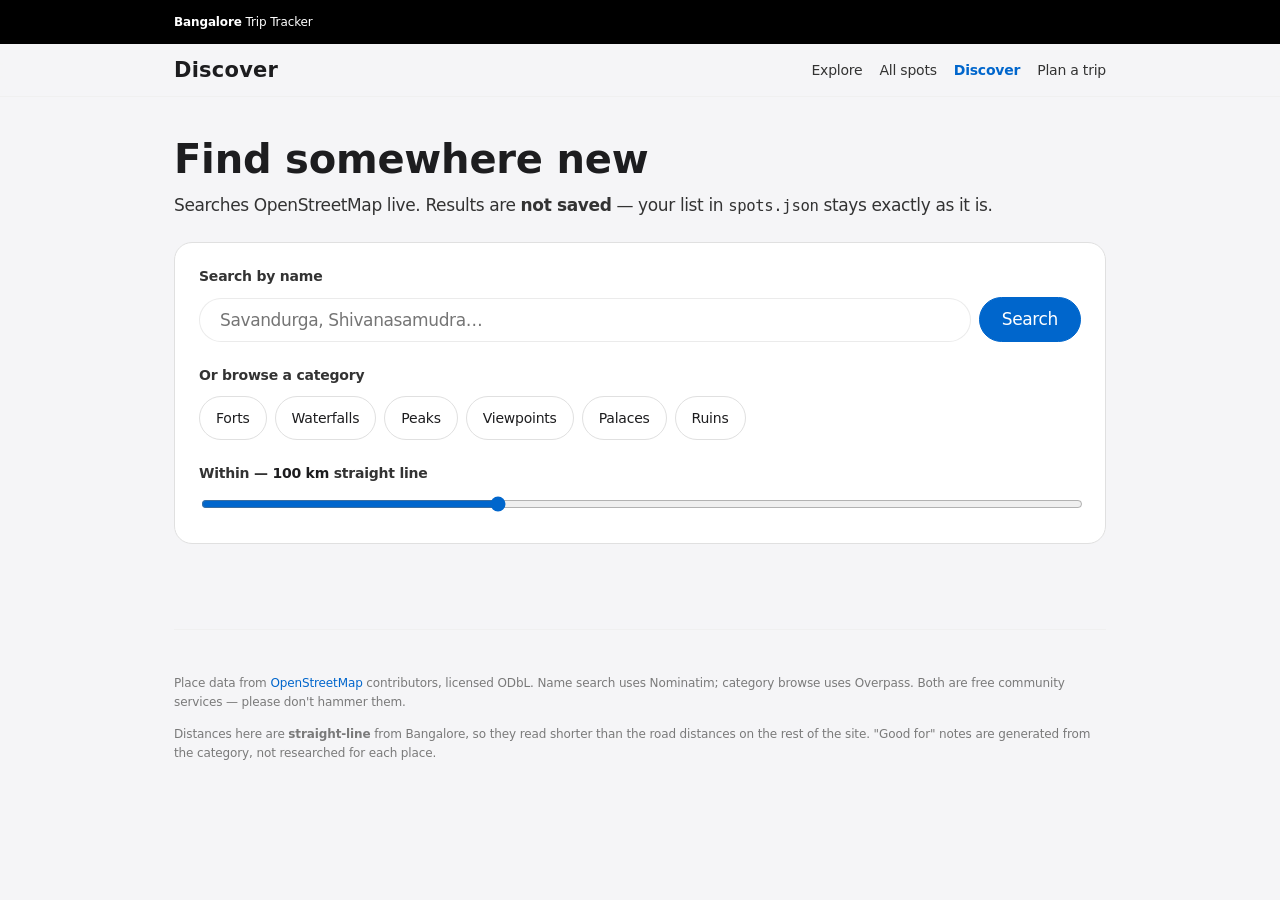
==== discover.html @ 174f6977 "Add Discover search and "Good for" notes Discover searches OpenStreetMap live from the browser — no " ====
<!doctype html>
<html lang="en">
<head>
<meta charset="utf-8">
<meta name="viewport" content="width=device-width, initial-scale=1, viewport-fit=cover">
<title>Discover — Bangalore Trip Tracker</title>
<meta name="description" content="Search OpenStreetMap for places around Bangalore that aren't in the list yet.">
<meta name="theme-color" content="#000000">
<link rel="stylesheet" href="app.css">
</head>
<body>

<nav class="gnav">
  <div class="gnav-in"><span class="brand"><b>Bangalore</b> Trip Tracker</span></div>
</nav>
<div class="subnav">
  <div class="subnav-in">
    <span class="subnav-title">Discover</span>
    <div class="subnav-links">
      <a href="index.html">Explore</a>
      <a href="table.html">All spots</a>
      <a href="discover.html" aria-current="page">Discover</a>
      <a href="plan.html">Plan a trip</a>
    </div>
  </div>
</div>

<div class="wrap">
  <header class="disc-head">
    <h1>Find somewhere new</h1>
    <p class="sub">
      Searches OpenStreetMap live. Results are <strong>not saved</strong> — your list in
      <code>spots.json</code> stays exactly as it is.
    </p>
  </header>

  <div class="panel">
    <div class="field">
      <label class="label" for="q">Search by name</label>
      <div class="search-row">
        <input class="search" id="q" type="search" enterkeyhint="search"
               placeholder="Savandurga, Shivanasamudra…" aria-label="Search for a place by name">
        <button class="btn primary" id="go" type="button">Search</button>
      </div>
    </div>

    <div class="field">
      <span class="label" id="lbl-cat">Or browse a category</span>
      <div class="chips" id="cats" role="group" aria-labelledby="lbl-cat"></div>
    </div>

    <div class="field">
      <label class="label" for="radius">
        Within — <span class="range-val" id="radius-val">100 km</span> straight line
      </label>
      <input type="range" id="radius" min="25" max="250" step="25" value="100">
    </div>
  </div>

  <p class="disc-status" id="status" role="status" aria-live="polite"></p>
  <div id="results"></div>

  <footer>
    <p>
      Place data from <a href="https://www.openstreetmap.org/copyright" target="_blank" rel="noopener">OpenStreetMap</a>
      contributors, licensed ODbL. Name search uses Nominatim; category browse uses Overpass.
      Both are free community services — please don't hammer them.
    </p>
    <p>
      Distances here are <strong>straight-line</strong> from Bangalore, so they read shorter than the
      road distances on the rest of the site. "Good for" notes are generated from the category,
      not researched for each place.
    </p>
  </footer>
</div>

<script src="app.js"></script>
<script>
(function () {
  "use strict";

  var $ = function (id) { return document.getElementById(id); };

  // Only categories that Overpass can actually answer quickly. Common tags
  // (place_of_worship, park, cafe) time out at these radii on the free
  // endpoints, so they're deliberately not offered.
  var CATEGORIES = [
    { id: "fort",      label: "Forts",      tags: [["historic", "fort"], ["historic", "castle"]] },
    { id: "waterfall", label: "Waterfalls", tags: [["waterway", "waterfall"]] },
    { id: "peak",      label: "Peaks",      tags: [["natural", "peak"]] },
    { id: "viewpoint", label: "Viewpoints", tags: [["tourism", "viewpoint"]] },
    { id: "palace",    label: "Palaces",    tags: [["historic", "palace"]] },
    { id: "ruins",     label: "Ruins",      tags: [["historic", "ruins"]] }
  ];

  var OVERPASS = [
    "https://overpass-api.de/api/interpreter",
    "https://overpass.private.coffee/api/interpreter",
    "https://overpass.kumi.systems/api/interpreter"
  ];

  var spots = [];
  var radius = 100;
  var busy = false;
  var lastCall = 0;

  function el(tag, cls, text) {
    var n = document.createElement(tag);
    if (cls) n.className = cls;
    if (text != null) n.textContent = text;
    return n;
  }

  // Only touch the status text when a message is passed, so finishing a
  // request doesn't wipe the result summary that was just written.
  function setBusy(on, msg) {
    busy = on;
    $("go").disabled = on;
    document.querySelectorAll("#cats .chip").forEach(function (c) { c.disabled = on; });
    if (msg !== undefined) $("status").textContent = msg;
    $("status").className = "disc-status" + (on ? " loading" : "");
  }

  // Nominatim asks for at most 1 request/second.
  function throttle() {
    var wait = Math.max(0, 1100 - (Date.now() - lastCall));
    lastCall = Date.now() + wait;
    return new Promise(function (r) { setTimeout(r, wait); });
  }

  /* ---------- rendering ---------- */

  function resultCard(r) {
    var card = el("article", "card disc-card");

    var head = el("div", "card-head");
    head.appendChild(el("h2", null, r.name));
    var known = r.stored
      ? el("span", "status visited", "In your list")
      : el("span", "status", "New");
    head.appendChild(known);
    card.appendChild(head);

    if (r.kind) card.appendChild(el("p", "types", r.kind));

    var stats = el("div", "stats");
    [["Straight line", r.km + " km"],
     ["Rough trip", bandLabel(TT.bandFor(r.km))]].forEach(function (p) {
      var d = el("div", "stat");
      d.append(el("span", "k", p[0]), el("span", "v", p[1]));
      stats.appendChild(d);
    });
    card.appendChild(stats);

    var gf = TT.goodFor({ types: r.types, distance_band: TT.bandFor(r.km) });
    if (gf) {
      var g = el("p", "goodfor");
      g.append(el("span", "goodfor-k", "Good for "), document.createTextNode(gf));
      card.appendChild(g);
    }

    if (r.stored) {
      card.appendChild(el("p", "notes",
        "Already saved as “" + r.stored.name + "” (" + r.stored.distance_km + " km by road)."));
    }

    var a = el("a", "maps", "Directions on Google Maps →");
    a.href = TT.mapsUrl(r.name + " Bangalore");
    a.target = "_blank"; a.rel = "noopener";
    card.appendChild(a);
    return card;
  }

  function bandLabel(id) {
    var b = TT.BANDS.find(function (x) { return x.id === id; });
    return b ? b.label : id;
  }

  function show(results, label) {
    var host = $("results");
    host.replaceChildren();
    if (!results.length) {
      host.appendChild(el("p", "empty",
        "Nothing found within " + radius + " km. Try a wider radius or a different spelling."));
      $("status").textContent = "";
      return;
    }
    var fresh = results.filter(function (r) { return !r.stored; }).length;
    $("status").textContent = results.length + " result" + (results.length === 1 ? "" : "s") +
      " for " + label + " — " + fresh + " not in your list";
    var frag = document.createDocumentFragment();
    results.forEach(function (r) { frag.appendChild(resultCard(r)); });
    host.appendChild(frag);
  }

  function fail(msg) {
    $("results").replaceChildren(el("p", "empty", msg));
    $("status").textContent = "";
  }

  /* ---------- name search (Nominatim) ---------- */

  function searchByName(q) {
    if (!q || busy) return;
    setBusy(true, "Searching…");
    var url = "https://nominatim.openstreetmap.org/search?" + new URLSearchParams({
      q: q, format: "jsonv2", limit: "12", addressdetails: "1",
      viewbox: "75.3,15.2,79.9,10.7", bounded: "1"
    });
    throttle()
      .then(function () { return fetch(url, { headers: { "Accept": "application/json" } }); })
      .then(function (r) { if (!r.ok) throw new Error("HTTP " + r.status); return r.json(); })
      .then(function (data) {
        var rows = data.filter(function (d) {
          return d.name && TT.isDestination(d.type);
        }).map(function (d) {
          var name = d.name;
          var km = TT.crowFlies(parseFloat(d.lat), parseFloat(d.lon));
          var mapped = TT.typeFromOsm(d.type);
          return {
            name: name,
            kind: [d.type, (d.address || {}).state].filter(Boolean).join(" · ").replace(/_/g, " "),
            km: km, types: mapped ? [mapped] : [], stored: TT.findStored(name, spots)
          };
        }).filter(function (r) { return r.km <= radius; })
          .sort(function (a, b) { return a.km - b.km; });
        show(rows, "“" + q + "”");
      })
      .catch(function () { fail("Nominatim didn't respond. Give it a few seconds and try again."); })
      .then(function () { setBusy(false); });
  }

  /* ---------- category browse (Overpass) ---------- */

  /* node+way only, and no ["name"] filter — measured against the free
     endpoint, that shape answers in ~5s where nwr+["name"] times out at 27s.
     Unnamed results are dropped client-side instead. */
  function buildQuery(cat) {
    var around = "(around:" + (radius * 1000) + "," + TT.BLR.lat + "," + TT.BLR.lon + ");";
    var parts = cat.tags.map(function (t) {
      var sel = '["' + t[0] + '"="' + t[1] + '"]';
      return "node" + sel + around + "way" + sel + around;
    }).join("");
    return "[out:json][timeout:25];(" + parts + ");out center 60;";
  }

  /* The free Overpass endpoints fail in several ways, and two of them look
     like success if you only check response.ok:
       - HTTP 200 with `elements: []` and a `remark` saying the query timed out
       - HTTP 200 with an HTML rate-limit page instead of JSON
     Both must be treated as failures, otherwise a timeout renders as
     "no forts within 150 km", which is simply untrue. */
  function overpass(query, i) {
    i = i || 0;
    if (i >= OVERPASS.length) return Promise.reject(new Error("all endpoints failed"));
    var ctrl = new AbortController();
    var timer = setTimeout(function () { ctrl.abort(); }, 30000);

    return fetch(OVERPASS[i], {
      method: "POST", body: "data=" + encodeURIComponent(query),
      headers: { "Content-Type": "application/x-www-form-urlencoded" },
      signal: ctrl.signal
    }).then(function (r) {
      clearTimeout(timer);
      if (!r.ok) throw new Error("HTTP " + r.status);
      return r.text();
    }).then(function (text) {
      var data;
      try { data = JSON.parse(text); }
      catch (e) { throw new Error("not JSON — probably a rate-limit page"); }
      if (data.remark) throw new Error("server: " + data.remark);
      return data;
    }).catch(function (err) {
      clearTimeout(timer);
      $("status").textContent = "That server was busy, trying another…";
      return overpass(query, i + 1);
    });
  }

  function browse(cat) {
    if (busy) return;
    setBusy(true, "Asking OpenStreetMap for " + cat.label.toLowerCase() + "… this can take a few seconds.");
    overpass(buildQuery(cat))
      .then(function (data) {
        var rows = (data.elements || []).map(function (e) {
          var lat = e.lat != null ? e.lat : (e.center || {}).lat;
          var lon = e.lon != null ? e.lon : (e.center || {}).lon;
          if (lat == null) return null;
          var name = (e.tags || {}).name;
          if (!name) return null;              // query no longer filters on ["name"]
          return {
            name: name,
            kind: cat.label.replace(/s$/, ""),
            km: TT.crowFlies(lat, lon),
            types: [catToType(cat.id)],
            stored: TT.findStored(name, spots)
          };
        }).filter(Boolean)
          .filter(function (r) { return r.km <= radius; })
          .sort(function (a, b) { return a.km - b.km; })
          .slice(0, 40);
        show(rows, cat.label.toLowerCase() + " within " + radius + " km");
      })
      .catch(function () {
        fail("Overpass is busy right now — that's normal for the free service. " +
             "Wait a minute and try again, or use the name search above, which is far more reliable.");
      })
      .then(function () { setBusy(false); });
  }

  // Map an Overpass category onto the vocabulary spots.json already uses,
  // so the "Good for" line reads the same as it does on the planner.
  function catToType(id) {
    return {
      fort: "Fort", waterfall: "Water Falls", peak: "Trek / View Point",
      viewpoint: "Trek / View Point", palace: "Palace", ruins: "Fort"
    }[id] || "";
  }

  /* ---------- wiring ---------- */

  CATEGORIES.forEach(function (c) {
    var b = el("button", "chip", c.label);
    b.type = "button";
    b.addEventListener("click", function () { browse(c); });
    $("cats").appendChild(b);
  });

  $("go").addEventListener("click", function () { searchByName($("q").value.trim()); });
  $("q").addEventListener("keydown", function (e) {
    if (e.key === "Enter") { e.preventDefault(); searchByName(this.value.trim()); }
  });
  $("radius").addEventListener("input", function () {
    radius = Number(this.value);
    $("radius-val").textContent = radius + " km";
  });

  // The stored list is only used to tag results as already-saved.
  fetch("spots.json")
    .then(function (r) { return r.ok ? r.json() : { spots: [] }; })
    .then(function (d) { spots = d.spots || []; })
    .catch(function () { spots = []; });
})();
</script>

</body>
</html>
---- app.css ----
/* ============================================================
   Bangalore Trip Tracker — shared stylesheet
   Follows DESIGN-apple.md: single Action Blue accent, SF Pro
   type ramp, pill CTAs, hairline borders, no shadows, no
   gradients, scale(0.95) press state.
   ============================================================ */

:root {
  /* --- accent: the ONE interactive colour --- */
  --primary:        #0066cc;   /* Action Blue */
  --primary-focus:  #0071e3;   /* focus ring only */
  --on-primary:     #ffffff;

  /* --- surfaces --- */
  --canvas:         #ffffff;
  --parchment:      #f5f5f7;
  --pearl:          #fafafc;
  --page:           #f5f5f7;
  --surface:        #ffffff;
  --nav-black:      #000000;

  /* --- ink --- */
  --ink:            #1d1d1f;
  --ink-80:         #333333;
  --ink-48:         #7a7a7a;
  --on-dark:        #ffffff;

  /* --- lines --- */
  --hairline:       #e0e0e0;
  --divider-soft:   #f0f0f0;

  /* --- radii --- */
  --r-sm:   8px;
  --r-md:  11px;
  --r-lg:  18px;
  --r-pill: 9999px;

  /* --- spacing --- */
  --s-xxs: 4px; --s-xs: 8px; --s-sm: 12px; --s-md: 17px;
  --s-lg: 24px; --s-xl: 32px; --s-xxl: 48px;

  /* --- data-viz roles (validated against #ffffff) ---
     series L .522 C .177 5.57:1 · ramp monotonic, min dL .065
     every ramp step's label clears 4.6:1 */
  --series-1: #0066cc;
  --ramp-1: #c4dcf3; --ramp-2: #a3c8ed; --ramp-3: #82b4e6;
  --ramp-4: #5e9fdf; --ramp-5: #3b89d8; --ramp-6: #0066cc;
  --ramp-0: var(--parchment);
  --on-ramp-lo: var(--ink);      /* steps 1-5 */
  --on-ramp-hi: #ffffff;         /* step 6 */
  --grid-line: #e8e8ea;
  --deemph:    #d2d2d7;

  /* --- status --- */
  --visited:    #1d6f4f;
  --visited-bg: #e8f4ee;

  --font: system-ui, -apple-system, BlinkMacSystemFont, "SF Pro Text", "Segoe UI", sans-serif;
}

/* Dark counterparts. DESIGN-apple.md documents the light-dominant
   system only, so these are built from its own dark tokens:
   surface-tile-1/2 for surfaces, Sky Link Blue for the accent. */
@media (prefers-color-scheme: dark) {
  :root {
    --primary:       #2997ff;   /* Sky Link Blue — Action Blue dies on dark */
    --primary-focus: #2997ff;
    --on-primary:    #00294d;

    --canvas:    #272729;
    --parchment: #1d1d1f;
    --pearl:     #2a2a2c;
    --page:      #000000;
    --surface:   #272729;
    --nav-black: #000000;

    --ink:    #ffffff;
    --ink-80: #cccccc;
    --ink-48: #8e8e93;

    --hairline:     #3a3a3c;
    --divider-soft: #2a2a2c;

    --series-1: #2997ff;
    --ramp-1: #272e37; --ramp-2: #27415a; --ramp-3: #28537c;
    --ramp-4: #2865a0; --ramp-5: #2878c3; --ramp-6: #2997ff;
    --ramp-0: #2a2a2c;
    --on-ramp-lo: #ffffff;
    --on-ramp-hi: #1d1d1f;
    --grid-line: #3a3a3c;
    --deemph:    #48484a;

    --visited:    #5fd6a4;
    --visited-bg: #14301f;
  }
}

/* ---------------- base ---------------- */
* { box-sizing: border-box; }
html { -webkit-text-size-adjust: 100%; }
body {
  margin: 0;
  background: var(--page);
  color: var(--ink);
  font-family: var(--font);
  font-size: 17px;          /* Apple runs body at 17, not 16 */
  font-weight: 400;
  line-height: 1.47;
  letter-spacing: -0.374px;
}
[hidden] { display: none !important; }
.wrap { max-width: 980px; margin: 0 auto; padding: 0 var(--s-lg); }
.wrap-wide { max-width: 1440px; }

/* The system-wide press micro-interaction. */
button, .btn, .chip, a.btn { -webkit-tap-highlight-color: transparent; }
button:active, .btn:active, .chip:active { transform: scale(0.95); }
:focus-visible { outline: 2px solid var(--primary-focus); outline-offset: 2px; border-radius: 2px; }

/* ---------------- global nav (black, 44px) ---------------- */
.gnav {
  position: sticky; top: 0; z-index: 40;
  background: var(--nav-black);
  height: 44px;
  padding-top: env(safe-area-inset-top);
}
.gnav-in {
  max-width: 980px; margin: 0 auto; padding: 0 var(--s-lg);
  height: 44px; display: flex; align-items: center; gap: var(--s-lg);
}
.gnav .brand {
  color: var(--on-dark);
  font-size: 12px; font-weight: 400; line-height: 1; letter-spacing: -0.12px;
}
.gnav .brand b { font-weight: 600; }

/* ---------------- sub nav (frosted parchment, 52px) ---------------- */
.subnav {
  background: color-mix(in srgb, var(--parchment) 80%, transparent);
  -webkit-backdrop-filter: saturate(180%) blur(20px);
  backdrop-filter: saturate(180%) blur(20px);
  border-bottom: 1px solid var(--divider-soft);
  margin-bottom: var(--s-xl);
}
.subnav-in {
  max-width: 980px; margin: 0 auto; padding: 0 var(--s-lg);
  min-height: 52px; display: flex; align-items: center;
  justify-content: space-between; gap: var(--s-md); flex-wrap: wrap;
}
.subnav-title {
  font-size: 21px; font-weight: 600; line-height: 1.19; letter-spacing: 0.231px;
}
.subnav-links { display: flex; gap: var(--s-md); align-items: center; }
.subnav-links a {
  font-size: 14px; font-weight: 400; line-height: 1.29; letter-spacing: -0.224px;
  color: var(--ink-80); text-decoration: none;
  padding: 8px 0; min-height: 36px; display: inline-flex; align-items: center;
}
.subnav-links a[aria-current="page"] { color: var(--primary); font-weight: 600; }

/* ---------------- type ---------------- */
.hero-display {
  font-size: 56px; font-weight: 600; line-height: 1.07; letter-spacing: -0.28px;
}
.display-lg { font-size: 40px; font-weight: 600; line-height: 1.1; letter-spacing: 0; }
.lead { font-size: 28px; font-weight: 400; line-height: 1.14; letter-spacing: 0.196px; }
.tagline { font-size: 21px; font-weight: 600; line-height: 1.19; letter-spacing: 0.231px; }
.caption { font-size: 14px; font-weight: 400; line-height: 1.43; letter-spacing: -0.224px; }
.caption-strong { font-size: 14px; font-weight: 600; line-height: 1.29; letter-spacing: -0.224px; }
.fine { font-size: 12px; font-weight: 400; line-height: 1.4; letter-spacing: -0.12px; }
.muted { color: var(--ink-80); }

/* ---------------- buttons ---------------- */
/* Default .btn is the ghost pill (the second CTA); .primary is Action Blue. */
.btn {
  appearance: none; font-family: inherit;
  font-size: 17px; font-weight: 400; letter-spacing: -0.374px; line-height: 1.24;
  padding: 11px 22px; border-radius: var(--r-pill);
  cursor: pointer;
  min-height: 44px; display: inline-flex; align-items: center; justify-content: center;
  background: transparent; color: var(--primary); border: 1px solid var(--primary);
}
.btn.primary, .btn.ghost.primary {
  background: var(--primary); color: var(--on-primary); border-color: var(--primary);
}
.btn.pearl {
  background: var(--pearl); color: var(--ink-80); border-color: var(--divider-soft);
  border-radius: var(--r-md); font-size: 14px; padding: 8px 14px; min-height: 40px;
}
.btn:disabled { background: var(--divider-soft); color: var(--ink-48); border-color: transparent; cursor: not-allowed; }
.btn:disabled:active { transform: none; }
.btn-row { display: flex; gap: var(--s-sm); }
.btn-row .btn { flex: 1; }

/* text links */
a { color: var(--primary); }
.link {
  color: var(--primary); text-decoration: none;
  font-size: 17px; letter-spacing: -0.374px;
}
.link:hover { text-decoration: underline; }

/* ---------------- chips (configurator grammar) ---------------- */
.chips { display: flex; flex-wrap: wrap; gap: var(--s-xs); }
.chip {
  appearance: none; font-family: inherit;
  font-size: 14px; font-weight: 400; letter-spacing: -0.224px; line-height: 1.29;
  padding: 12px 16px; border-radius: var(--r-pill);
  border: 1px solid var(--hairline); background: var(--canvas); color: var(--ink);
  cursor: pointer; min-height: 44px; display: inline-flex; align-items: center;
}
/* selected = border upgrade, not a fill swap (per the spec).
   Weight also shifts so selection is never colour-alone. */
.chip[aria-pressed="true"] {
  border: 2px solid var(--primary-focus);
  font-weight: 600;
  padding: 11px 15px;   /* keep the box identical as the border grows */
}

/* segmented control — same grammar, joined */
.seg { display: inline-flex; border: 1px solid var(--hairline); border-radius: var(--r-pill);
  overflow: hidden; background: var(--canvas); }
.seg button {
  appearance: none; font-family: inherit;
  font-size: 14px; font-weight: 400; letter-spacing: -0.224px;
  padding: 10px 16px; border: 0; background: none; color: var(--ink-80);
  cursor: pointer; min-height: 44px;
}
.seg button[aria-pressed="true"] { background: var(--primary); color: var(--on-primary); font-weight: 600; }
.seg button:active { transform: none; }

/* removable filter chip */
.fchip {
  appearance: none; font-family: inherit;
  font-size: 14px; font-weight: 400; letter-spacing: -0.224px;
  padding: 7px 12px; border-radius: var(--r-pill);
  border: 1px solid var(--primary); background: transparent; color: var(--primary);
  cursor: pointer; display: inline-flex; align-items: center; gap: 6px; min-height: 36px;
}
.clear-all {
  appearance: none; font-family: inherit; font-size: 14px; letter-spacing: -0.224px;
  background: none; border: 0; color: var(--ink-48); cursor: pointer;
  text-decoration: underline; padding: 6px 4px; min-height: 36px;
}

/* ---------------- cards (hairline, no shadow) ---------------- */
.card {
  background: var(--canvas);
  border: 1px solid var(--hairline);
  border-radius: var(--r-lg);
  padding: var(--s-lg);
  margin-bottom: var(--s-md);
}
.card h2 { font-size: 21px; font-weight: 600; line-height: 1.19; letter-spacing: 0.231px; margin: 0; }
.card .cap { font-size: 14px; line-height: 1.43; letter-spacing: -0.224px; color: var(--ink-80); margin: 6px 0 var(--s-lg); }
.hint { font-size: 14px; line-height: 1.43; letter-spacing: -0.224px; color: var(--ink-48); margin: var(--s-md) 0 0; }
.panel {
  background: var(--canvas); border: 1px solid var(--hairline);
  border-radius: var(--r-lg); padding: var(--s-lg); margin-bottom: var(--s-md);
}
.field { margin-bottom: var(--s-lg); }
.field:last-child { margin-bottom: 0; }
.label {
  display: block; font-size: 14px; font-weight: 600; line-height: 1.29;
  letter-spacing: -0.224px; color: var(--ink-80); margin-bottom: var(--s-sm);
}

/* ---------------- inputs ---------------- */
.search {
  flex: 1; min-width: 0; font-family: inherit;
  font-size: 17px; letter-spacing: -0.374px;
  padding: 12px 20px; height: 44px;
  border-radius: var(--r-pill);
  border: 1px solid rgba(0, 0, 0, .08);
  background: var(--canvas); color: var(--ink);
}
@media (prefers-color-scheme: dark) { .search { border-color: rgba(255, 255, 255, .12); } }
input[type="range"] { width: 100%; accent-color: var(--primary); }

/* ---------------- status pill ---------------- */
.pill {
  display: inline-block; font-size: 12px; font-weight: 600; line-height: 1.3;
  letter-spacing: -0.12px; padding: 4px 10px; border-radius: var(--r-pill);
  background: var(--parchment); color: var(--ink-80); white-space: nowrap;
}
.pill.v { background: var(--visited-bg); color: var(--visited); }

/* ---------------- footer ---------------- */
footer {
  border-top: 1px solid var(--divider-soft);
  margin-top: var(--s-xxl);
  padding: var(--s-xl) 0 var(--s-xxl);
  font-size: 12px; line-height: 1.6; letter-spacing: -0.12px; color: var(--ink-48);
}
footer a { color: var(--primary); text-decoration: none; }
footer a:hover { text-decoration: underline; }

.empty { text-align: center; padding: var(--s-xxl) var(--s-sm); color: var(--ink-48); font-size: 17px; }
.error { text-align: center; padding: var(--s-xxl) var(--s-lg); color: #b3261e; font-size: 17px; }

/* ============================================================
   Explore
   ============================================================ */
.hero {
  font-size: 56px; font-weight: 600; line-height: 1.07; letter-spacing: -0.28px;
  padding-top: var(--s-xs);
}
.hero-label { font-size: 21px; font-weight: 400; line-height: 1.19; color: var(--ink-80); margin: var(--s-xs) 0 0; }

.kpis { display: grid; grid-template-columns: repeat(3, 1fr); gap: var(--s-sm); margin-top: var(--s-xl); }
.kpi { background: var(--canvas); border: 1px solid var(--hairline); border-radius: var(--r-lg); padding: var(--s-md); }
.kpi .k {
  display: block; font-size: 12px; font-weight: 400; letter-spacing: -0.12px;
  color: var(--ink-48); margin-bottom: var(--s-xxs);
}
.kpi .v { font-size: 28px; font-weight: 600; line-height: 1.14; letter-spacing: -0.28px; }
.kpi .u { font-size: 14px; font-weight: 400; color: var(--ink-48); letter-spacing: -0.224px; }

.filters {
  position: sticky; top: 44px; z-index: 20;
  background: color-mix(in srgb, var(--page) 88%, transparent);
  -webkit-backdrop-filter: saturate(180%) blur(20px);
  backdrop-filter: saturate(180%) blur(20px);
  padding: var(--s-sm) 0; border-bottom: 1px solid var(--divider-soft);
  margin: var(--s-xl) 0 var(--s-lg);
}
.filter-line { display: flex; gap: var(--s-xs); flex-wrap: wrap; }
.active-filters { display: flex; gap: 6px; flex-wrap: wrap; margin-top: var(--s-sm); }
.active-filters:empty { display: none; }

/* horizontal bars */
.hbars { display: flex; flex-direction: column; gap: 2px; }
/* min-height keeps each bar a 44px touch target even though the mark is 14px. */
.hbar {
  appearance: none; font-family: inherit; background: none; border: 0;
  padding: var(--s-xs) 0; min-height: 44px;
  display: grid; grid-template-columns: 116px 1fr auto; gap: var(--s-sm);
  align-items: center; cursor: pointer; text-align: left; width: 100%; color: inherit;
}
.hbar:active { transform: none; }
.hbar .name {
  font-size: 14px; letter-spacing: -0.224px; color: var(--ink-80);
  overflow: hidden; text-overflow: ellipsis; white-space: nowrap;
}
.hbar .track { display: block; height: 14px; background: var(--grid-line); border-radius: 0 4px 4px 0; }
.hbar .fill { display: block; height: 100%; background: var(--series-1); border-radius: 0 4px 4px 0; min-width: 2px; }
.hbar .val { font-size: 14px; font-weight: 600; letter-spacing: -0.224px; font-variant-numeric: tabular-nums; min-width: 26px; text-align: right; }
.hbar[aria-pressed="true"] .name { color: var(--ink); font-weight: 600; }
.dimmed .hbar:not([aria-pressed="true"]) .fill { background: var(--deemph); }

/* columns */
.cols { display: flex; align-items: flex-end; gap: var(--s-xs); height: 160px; border-bottom: 1px solid var(--grid-line); }
.col {
  appearance: none; font-family: inherit; background: none; border: 0; padding: 0; flex: 1;
  display: flex; flex-direction: column; justify-content: flex-end; align-items: center;
  gap: var(--s-xxs); cursor: pointer; height: 100%; color: inherit;
}
.col:active { transform: none; }
.col .cap-val { font-size: 14px; font-weight: 600; letter-spacing: -0.224px; font-variant-numeric: tabular-nums; }
.col .bar { width: 100%; max-width: 24px; background: var(--series-1); border-radius: 4px 4px 0 0; min-height: 2px; }
.col[aria-pressed="true"] .cap-val { color: var(--primary); }
.dimmed .col:not([aria-pressed="true"]) .bar { background: var(--deemph); }
.col-axis { display: flex; gap: var(--s-xs); margin-top: var(--s-xs); }
.col-axis span { flex: 1; text-align: center; font-size: 12px; letter-spacing: -0.12px; color: var(--ink-48); font-variant-numeric: tabular-nums; }

/* heatmap */
.heat { display: grid; grid-template-columns: 100px repeat(4, minmax(0, 1fr)); gap: 2px; }
.heat .h-col { font-size: 12px; letter-spacing: -0.12px; color: var(--ink-48); text-align: center; padding-bottom: var(--s-xxs); line-height: 1.25; }
.heat .h-row {
  font-size: 14px; letter-spacing: -0.224px; color: var(--ink-80); display: flex; align-items: center;
  overflow: hidden; text-overflow: ellipsis; white-space: nowrap; padding-right: 6px;
}
.heat .cell {
  aspect-ratio: 2.2 / 1; border-radius: var(--r-sm);
  display: flex; align-items: center; justify-content: center;
  font-size: 14px; font-weight: 600; letter-spacing: -0.224px; font-variant-numeric: tabular-nums;
}
.legend { display: flex; align-items: center; gap: var(--s-xs); margin-top: var(--s-md); font-size: 12px; letter-spacing: -0.12px; color: var(--ink-48); }
.legend .swatches { display: flex; gap: 2px; }
.legend i { width: 24px; height: 10px; border-radius: 2px; display: block; }

/* rings */
.rings { width: 100%; height: auto; display: block; }
.rings circle.ring { fill: none; stroke: var(--grid-line); stroke-width: 1; }
.rings text {
  font-size: 10px; fill: var(--ink-48); letter-spacing: -0.08px;
  paint-order: stroke fill; stroke: var(--canvas); stroke-width: 3px; stroke-linejoin: round;
}
.rings .dot, .rings .dot-visited, .rings .hub { stroke: var(--canvas); stroke-width: 1.5; }
.rings .dot { fill: var(--series-1); }
.rings .dot-visited { fill: var(--visited); }
.rings .hub { fill: var(--ink); }

/* link out to the table */
.table-link {
  display: flex; align-items: center; justify-content: space-between; gap: var(--s-md);
  background: var(--canvas); border: 1px solid var(--hairline); border-radius: var(--r-lg);
  padding: var(--s-lg); margin-bottom: var(--s-md);
  text-decoration: none; color: var(--ink); min-height: 64px;
}
.table-link strong { display: block; font-size: 17px; font-weight: 600; letter-spacing: -0.374px; }
.table-link small { display: block; font-size: 14px; letter-spacing: -0.224px; color: var(--ink-48); margin-top: 2px; }
.table-link .chev { font-size: 28px; color: var(--primary); line-height: 1; font-weight: 400; }
.table-link:active { transform: scale(0.95); }

/* ============================================================
   Table
   ============================================================ */
.toolbar {
  position: sticky; top: 44px; z-index: 20;
  background: color-mix(in srgb, var(--page) 88%, transparent);
  -webkit-backdrop-filter: saturate(180%) blur(20px);
  backdrop-filter: saturate(180%) blur(20px);
  padding: var(--s-sm) 0; border-bottom: 1px solid var(--divider-soft); margin-bottom: var(--s-md);
}
.search-row { display: flex; gap: var(--s-xs); align-items: center; }
.filter-toggle {
  appearance: none; font-family: inherit; font-size: 14px; letter-spacing: -0.224px;
  padding: 8px 15px; border-radius: var(--r-sm);
  border: 1px solid var(--hairline); background: var(--canvas); color: var(--ink);
  cursor: pointer; min-height: 44px; flex: none;
}
.filter-toggle[aria-expanded="true"] { background: var(--ink); color: var(--canvas); border-color: var(--ink); }
.filter-toggle .badge {
  display: inline-block; margin-left: 6px; padding: 0 6px; border-radius: var(--r-pill);
  background: var(--primary); color: var(--on-primary); font-size: 12px; font-weight: 600;
}
.filter-toggle .badge[hidden] { display: none; }
.filter-toggle[aria-expanded="true"] .badge { background: var(--canvas); color: var(--ink); }

.count-row { display: flex; align-items: baseline; justify-content: space-between; gap: var(--s-md); padding: var(--s-md) 0 var(--s-sm); flex-wrap: wrap; }
.count { font-size: 14px; letter-spacing: -0.224px; color: var(--ink-48); }
.reset {
  appearance: none; font-family: inherit; font-size: 14px; letter-spacing: -0.224px;
  background: none; border: 0; color: var(--primary); cursor: pointer;
  text-decoration: none; padding: 4px 0; min-height: 36px;
}
.reset:hover { text-decoration: underline; }

.tbl-scroll {
  overflow-x: auto; background: var(--canvas);
  border: 1px solid var(--hairline); border-radius: var(--r-lg); margin-bottom: var(--s-md);
}
table { border-collapse: separate; border-spacing: 0; width: 100%; min-width: 640px; }
thead th { background: var(--parchment); border-bottom: 1px solid var(--hairline); padding: 0; text-align: left; white-space: nowrap; }
thead th:first-child { border-top-left-radius: var(--r-lg); }
thead th:last-child { border-top-right-radius: var(--r-lg); }
thead th button {
  appearance: none; font-family: inherit; font-size: 12px; font-weight: 600;
  letter-spacing: -0.12px; color: var(--ink-80);
  background: none; border: 0; cursor: pointer; padding: 14px var(--s-md);
  width: 100%; text-align: left; display: flex; align-items: center; gap: 5px; min-height: 44px;
}
thead th button:active { transform: none; }
thead th.num button { justify-content: flex-end; }
thead th[aria-sort] button { color: var(--primary); }
thead th button .arrow { font-size: 9px; opacity: 0; }
thead th[aria-sort] button .arrow { opacity: 1; }

tbody td { padding: var(--s-sm) var(--s-md); border-bottom: 1px solid var(--divider-soft); vertical-align: top; font-size: 17px; letter-spacing: -0.374px; }
tbody tr:last-child td { border-bottom: 0; }
td.num, th.num { text-align: right; font-variant-numeric: tabular-nums; white-space: nowrap; }
td.name { font-weight: 600; min-width: 180px; }
td.name a { color: var(--ink); text-decoration: none; }
td.name a:hover { color: var(--primary); text-decoration: underline; }
td.types { color: var(--ink-80); font-size: 14px; letter-spacing: -0.224px; min-width: 160px; }
td.len { white-space: nowrap; color: var(--ink-80); font-size: 14px; letter-spacing: -0.224px; }
mark { background: rgba(0, 102, 204, .14); color: inherit; border-radius: 3px; padding: 0 2px; }
@media (prefers-color-scheme: dark) { mark { background: rgba(41, 151, 255, .24); } }

/* ============================================================
   Discover
   ============================================================ */
.disc-head { padding: var(--s-xs) 0 var(--s-lg); }
.disc-head h1 { margin-bottom: var(--s-sm); }
.disc-status {
  font-size: 14px; letter-spacing: -0.224px; color: var(--ink-48);
  margin: var(--s-md) 0; min-height: 20px;
}
.disc-status.loading { color: var(--primary); }
.disc-card .stats { gap: var(--s-xl); }

/* "Good for" — derived from category, so it reads quieter than real data. */
.goodfor {
  margin: var(--s-sm) 0 0; font-size: 14px; line-height: 1.43;
  letter-spacing: -0.224px; color: var(--ink-80);
}
.goodfor-k { font-weight: 600; color: var(--ink); }

/* ============================================================
   Plan
   ============================================================ */
.dock {
  position: sticky; bottom: 0;
  background: color-mix(in srgb, var(--parchment) 80%, transparent);
  -webkit-backdrop-filter: saturate(180%) blur(20px);
  backdrop-filter: saturate(180%) blur(20px);
  border-top: 1px solid var(--divider-soft);
  padding: var(--s-sm) 0 calc(var(--s-sm) + env(safe-area-inset-bottom));
  margin-top: var(--s-lg);
}
.dock-inner { max-width: 980px; margin: 0 auto; padding: 0 var(--s-lg); display: flex; gap: var(--s-sm); }
.dock-inner .btn { flex: 1; }

.topbar {
  position: sticky; top: 44px; z-index: 20;
  background: color-mix(in srgb, var(--page) 88%, transparent);
  -webkit-backdrop-filter: saturate(180%) blur(20px);
  backdrop-filter: saturate(180%) blur(20px);
  border-bottom: 1px solid var(--divider-soft); padding: var(--s-sm) 0; margin-bottom: var(--s-md);
}
.topbar-inner { max-width: 980px; margin: 0 auto; padding: 0 var(--s-lg); display: flex; align-items: center; gap: var(--s-sm); }
.back {
  appearance: none; font-family: inherit; font-size: 17px; letter-spacing: -0.374px;
  color: var(--primary); background: none; border: 0; padding: 6px 8px 6px 0;
  cursor: pointer; min-height: 44px; display: inline-flex; align-items: center; gap: 2px;
  text-decoration: none; flex: none;
}
.back span { font-size: 22px; line-height: 1; }
.topbar-title { font-size: 17px; font-weight: 600; letter-spacing: -0.374px; font-variant-numeric: tabular-nums; }
.applied { max-width: 980px; margin: 2px auto 0; padding: 0 var(--s-lg); font-size: 14px; letter-spacing: -0.224px; color: var(--ink-48); }
.applied:empty { display: none; }

.cards { display: grid; gap: var(--s-sm); }
/* Spot cards reuse .card; the selected pick upgrades its border (never a fill). */
.card.pick { border: 2px solid var(--primary-focus); padding: 23px; }
.card-head { display: flex; gap: var(--s-sm); align-items: baseline; justify-content: space-between; }
.actions { display: flex; gap: var(--s-sm); }
.actions .btn { flex: 1; }
.sub { color: var(--ink-80); font-size: 17px; letter-spacing: -0.374px; margin: 0; }
h1 { font-size: 40px; font-weight: 600; line-height: 1.1; letter-spacing: -0.2px; margin: 0 0 var(--s-xs); }
code { font-size: .92em; color: var(--ink-80); }
.heat-scroll { overflow-x: auto; }

/* Status pill aliases — the page scripts emit .status/.visited. */
.status {
  display: inline-block; font-size: 12px; font-weight: 600; line-height: 1.3;
  letter-spacing: -0.12px; padding: 4px 10px; border-radius: var(--r-pill);
  background: var(--parchment); color: var(--ink-80); white-space: nowrap; flex: none;
}
.status.visited, .pill.visited { background: var(--visited-bg); color: var(--visited); }
.types { color: var(--ink-80); font-size: 14px; letter-spacing: -0.224px; margin: 6px 0 0; }
.stats { display: flex; gap: var(--s-lg); margin: var(--s-md) 0 0; padding: var(--s-md) 0 0; border-top: 1px solid var(--divider-soft); flex-wrap: wrap; }
.stat .k { display: block; font-size: 12px; letter-spacing: -0.12px; color: var(--ink-48); margin-bottom: 2px; }
.stat .v { font-size: 17px; font-weight: 600; letter-spacing: -0.374px; font-variant-numeric: tabular-nums; }
.notes { margin: var(--s-sm) 0 0; font-size: 14px; letter-spacing: -0.224px; color: var(--ink-80); }
.maps {
  display: inline-flex; align-items: center; gap: 6px; margin-top: var(--s-md);
  font-size: 17px; letter-spacing: -0.374px; color: var(--primary); text-decoration: none; min-height: 36px;
}
.maps:hover { text-decoration: underline; }
.range-val { font-weight: 600; color: var(--ink); font-variant-numeric: tabular-nums; }

/* ============================================================
   Responsive — the spec's typographic collapse
   ============================================================ */
/* Above the phone breakpoint there's room for full label text, and the
   heat cells stop being chunky once the columns get wide. */
@media (min-width: 735px) {
  .heat { grid-template-columns: 168px repeat(4, minmax(0, 1fr)); }
  .heat .cell { aspect-ratio: auto; height: 48px; }
  .hbar { grid-template-columns: 176px 1fr auto; }
  .rings { max-width: 520px; margin: 0 auto; }
}

@media (max-width: 734px) {
  .wrap, .gnav-in, .subnav-in, .dock-inner, .topbar-inner, .applied { padding-left: var(--s-md); padding-right: var(--s-md); }
  .hero { font-size: 40px; letter-spacing: -0.2px; }
  .kpi .v { font-size: 24px; }
  .card, .panel { padding: var(--s-md); }
  .heat { grid-template-columns: 88px repeat(4, minmax(0, 1fr)); }
  .hbar { grid-template-columns: 104px 1fr auto; gap: var(--s-xs); }
}
@media (max-width: 480px) {
  .hero { font-size: 34px; }
  .kpis { gap: var(--s-xs); }
  .kpi { padding: var(--s-sm); }
  .subnav-in { padding-top: var(--s-xs); padding-bottom: var(--s-xs); }
  .subnav-title { font-size: 17px; }
}

@media (prefers-reduced-motion: reduce) {
  button:active, .btn:active, .chip:active, .table-link:active { transform: none; }
}
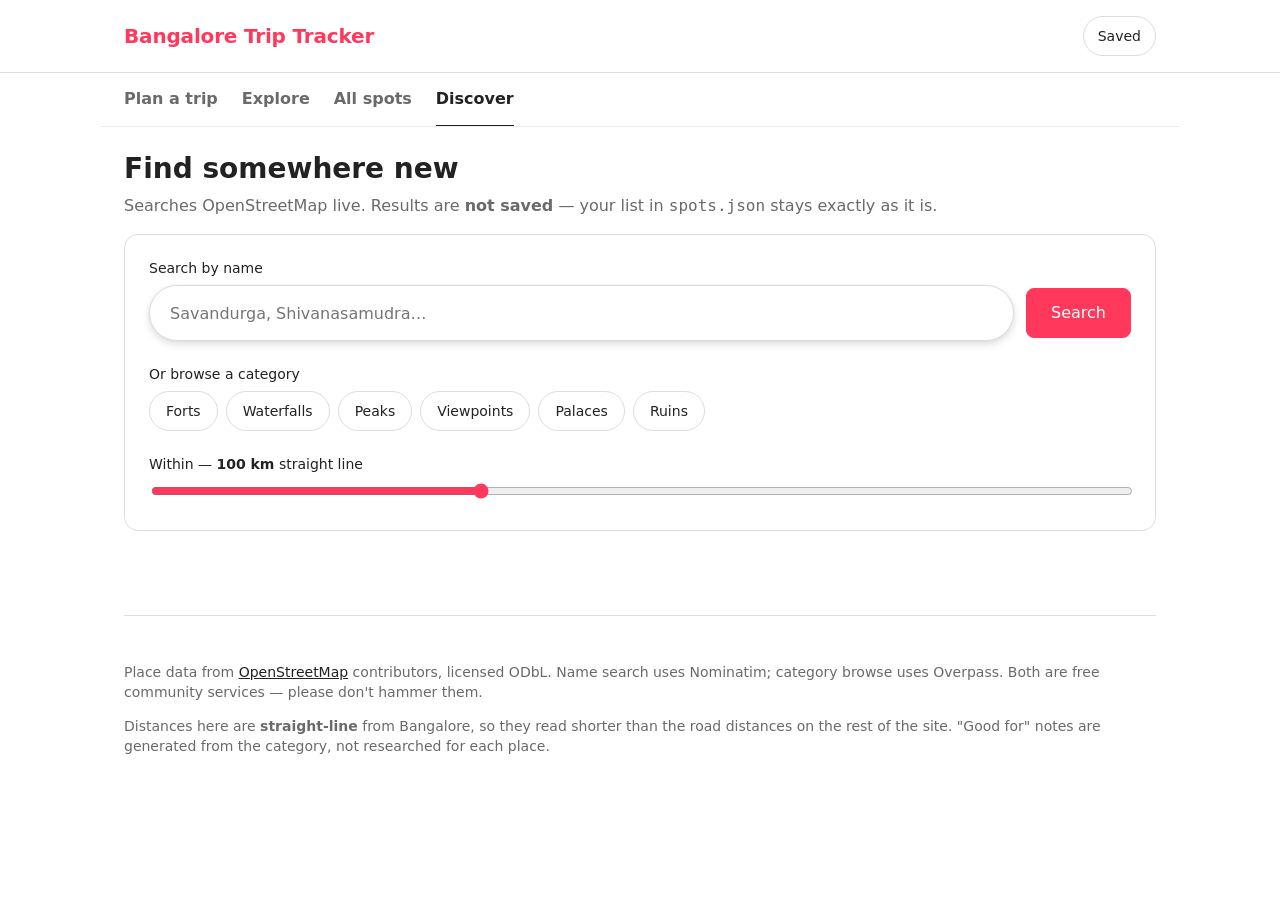
==== commit c4761031: "Lead with the planner, restyle on Airbnb, add saving The planner is now the landing page and the fir" ====
--- a/discover.html
+++ b/discover.html
@@ -11,16 +11,18 @@
 <body>
 
 <nav class="gnav">
-  <div class="gnav-in"><span class="brand"><b>Bangalore</b> Trip Tracker</span></div>
+  <div class="gnav-in">
+    <span class="brand">Bangalore Trip Tracker</span>
+    <a class="nav-saved" id="nav-saved" href="index.html#saved">Saved <span class="n" data-zero="1">0</span></a>
+  </div>
 </nav>
 <div class="subnav">
   <div class="subnav-in">
-    <span class="subnav-title">Discover</span>
     <div class="subnav-links">
-      <a href="index.html">Explore</a>
+      <a href="index.html">Plan a trip</a>
+      <a href="explore.html">Explore</a>
       <a href="table.html">All spots</a>
       <a href="discover.html" aria-current="page">Discover</a>
-      <a href="plan.html">Plan a trip</a>
     </div>
   </div>
 </div>
@@ -335,6 +337,8 @@
     $("radius-val").textContent = radius + " km";
   });
 
+  TT.mountSavedCount();
+
   // The stored list is only used to tag results as already-saved.
   fetch("spots.json")
     .then(function (r) { return r.ok ? r.json() : { spots: [] }; })
--- a/app.css
+++ b/app.css
@@ -1,94 +1,99 @@
 /* ============================================================
    Bangalore Trip Tracker — shared stylesheet
-   Follows DESIGN-apple.md: single Action Blue accent, SF Pro
-   type ramp, pill CTAs, hairline borders, no shadows, no
-   gradients, scale(0.95) press state.
+   Follows DESIGN-airbnb.md: white canvas, a single Rausch accent,
+   modest display weights, 8px buttons / 14px cards / pill search,
+   and exactly ONE shadow tier.
    ============================================================ */
 
 :root {
-  /* --- accent: the ONE interactive colour --- */
-  --primary:        #0066cc;   /* Action Blue */
-  --primary-focus:  #0071e3;   /* focus ring only */
-  --on-primary:     #ffffff;
+  /* --- the one brand voltage --- */
+  --primary:          #ff385c;   /* Rausch */
+  --primary-active:   #e00b41;
+  --primary-disabled: #ffd1da;
+  --on-primary:       #ffffff;
+  --error:            #c13515;
 
   /* --- surfaces --- */
   --canvas:         #ffffff;
-  --parchment:      #f5f5f7;
-  --pearl:          #fafafc;
-  --page:           #f5f5f7;
+  --page:           #ffffff;
   --surface:        #ffffff;
-  --nav-black:      #000000;
+  --surface-soft:   #f7f7f7;
+  --surface-strong: #f2f2f2;
 
   /* --- ink --- */
-  --ink:            #1d1d1f;
-  --ink-80:         #333333;
-  --ink-48:         #7a7a7a;
-  --on-dark:        #ffffff;
+  --ink:         #222222;
+  --body:        #3f3f3f;
+  --muted:       #6a6a6a;
+  --muted-soft:  #929292;
 
   /* --- lines --- */
-  --hairline:       #e0e0e0;
-  --divider-soft:   #f0f0f0;
+  --hairline:      #dddddd;
+  --hairline-soft: #ebebeb;
+  --border-strong: #c1c1c1;
 
   /* --- radii --- */
-  --r-sm:   8px;
-  --r-md:  11px;
-  --r-lg:  18px;
-  --r-pill: 9999px;
-
-  /* --- spacing --- */
-  --s-xxs: 4px; --s-xs: 8px; --s-sm: 12px; --s-md: 17px;
-  --s-lg: 24px; --s-xl: 32px; --s-xxl: 48px;
-
-  /* --- data-viz roles (validated against #ffffff) ---
-     series L .522 C .177 5.57:1 · ramp monotonic, min dL .065
-     every ramp step's label clears 4.6:1 */
-  --series-1: #0066cc;
-  --ramp-1: #c4dcf3; --ramp-2: #a3c8ed; --ramp-3: #82b4e6;
-  --ramp-4: #5e9fdf; --ramp-5: #3b89d8; --ramp-6: #0066cc;
-  --ramp-0: var(--parchment);
-  --on-ramp-lo: var(--ink);      /* steps 1-5 */
-  --on-ramp-hi: #ffffff;         /* step 6 */
-  --grid-line: #e8e8ea;
-  --deemph:    #d2d2d7;
-
-  /* --- status --- */
-  --visited:    #1d6f4f;
+  --r-xs: 4px; --r-sm: 8px; --r-md: 14px; --r-lg: 20px; --r-xl: 32px; --r-full: 9999px;
+
+  /* --- spacing (4px base) --- */
+  --s-xxs: 2px; --s-xs: 4px; --s-sm: 8px; --s-md: 12px;
+  --s-base: 16px; --s-lg: 24px; --s-xl: 32px; --s-xxl: 48px; --s-section: 64px;
+
+  /* --- the single shadow tier --- */
+  --shadow: rgba(0,0,0,.02) 0 0 0 1px, rgba(0,0,0,.04) 0 2px 6px 0, rgba(0,0,0,.1) 0 4px 8px 0;
+
+  /* --- data-viz (validated against #ffffff) ---
+     series L .658 C .231 3.52:1 · ramp monotonic, min dL .065,
+     every step's label clears 4.6:1 */
+  --series-1: #ff385c;
+  --ramp-1: #ffebef; --ramp-2: #ffccd5; --ramp-3: #ffaaba;
+  --ramp-4: #ff869c; --ramp-5: #ff5977; --ramp-6: #dd2c4e;
+  --ramp-0: var(--surface-soft);
+  --on-ramp-lo: var(--ink);     /* steps 1-5 */
+  --on-ramp-hi: #ffffff;        /* step 6 */
+  --grid-line: #ebebeb;
+  --deemph:    #dddddd;
+
+  --visited:    #0f7b52;
   --visited-bg: #e8f4ee;
 
-  --font: system-ui, -apple-system, BlinkMacSystemFont, "SF Pro Text", "Segoe UI", sans-serif;
-}
-
-/* Dark counterparts. DESIGN-apple.md documents the light-dominant
-   system only, so these are built from its own dark tokens:
-   surface-tile-1/2 for surfaces, Sky Link Blue for the accent. */
+  --font: "Airbnb Cereal VF", Circular, Inter, -apple-system, system-ui, Roboto,
+          "Helvetica Neue", Arial, sans-serif;
+}
+
+/* DESIGN-airbnb.md states Airbnb ships no dark mode on the public web, so
+   these are derived, not specified: surfaces stepped off #121212, a lighter
+   Rausch for contrast on dark (5.61:1), and a ramp revalidated on #1e1e1e. */
 @media (prefers-color-scheme: dark) {
   :root {
-    --primary:       #2997ff;   /* Sky Link Blue — Action Blue dies on dark */
-    --primary-focus: #2997ff;
-    --on-primary:    #00294d;
-
-    --canvas:    #272729;
-    --parchment: #1d1d1f;
-    --pearl:     #2a2a2c;
-    --page:      #000000;
-    --surface:   #272729;
-    --nav-black: #000000;
-
-    --ink:    #ffffff;
-    --ink-80: #cccccc;
-    --ink-48: #8e8e93;
-
-    --hairline:     #3a3a3c;
-    --divider-soft: #2a2a2c;
-
-    --series-1: #2997ff;
-    --ramp-1: #272e37; --ramp-2: #27415a; --ramp-3: #28537c;
-    --ramp-4: #2865a0; --ramp-5: #2878c3; --ramp-6: #2997ff;
+    --primary:        #ff5c7a;
+    --primary-active: #ff385c;
+    --on-primary:     #2b0710;
+
+    --canvas:         #1e1e1e;
+    --page:           #121212;
+    --surface:        #1e1e1e;
+    --surface-soft:   #2a2a2c;
+    --surface-strong: #333335;
+
+    --ink:        #f7f7f7;
+    --body:       #d4d4d4;
+    --muted:      #a8a8a8;
+    --muted-soft: #8a8a8a;
+
+    --hairline:      #383838;
+    --hairline-soft: #2c2c2c;
+    --border-strong: #555555;
+
+    --shadow: rgba(0,0,0,.4) 0 2px 6px 0, rgba(0,0,0,.5) 0 4px 8px 0;
+
+    --series-1: #ff5c7a;
+    --ramp-1: #291f21; --ramp-2: #4d232b; --ramp-3: #6f2734;
+    --ramp-4: #912b3e; --ramp-5: #b32f47; --ramp-6: #d73351;
     --ramp-0: #2a2a2c;
     --on-ramp-lo: #ffffff;
-    --on-ramp-hi: #1d1d1f;
-    --grid-line: #3a3a3c;
-    --deemph:    #48484a;
+    --on-ramp-hi: #ffffff;
+    --grid-line: #333335;
+    --deemph:    #4a4a4a;
 
     --visited:    #5fd6a4;
     --visited-bg: #14301f;
@@ -103,287 +108,266 @@
   background: var(--page);
   color: var(--ink);
   font-family: var(--font);
-  font-size: 17px;          /* Apple runs body at 17, not 16 */
+  font-size: 16px;
   font-weight: 400;
-  line-height: 1.47;
-  letter-spacing: -0.374px;
+  line-height: 1.5;
 }
 [hidden] { display: none !important; }
-.wrap { max-width: 980px; margin: 0 auto; padding: 0 var(--s-lg); }
-.wrap-wide { max-width: 1440px; }
-
-/* The system-wide press micro-interaction. */
-button, .btn, .chip, a.btn { -webkit-tap-highlight-color: transparent; }
-button:active, .btn:active, .chip:active { transform: scale(0.95); }
-:focus-visible { outline: 2px solid var(--primary-focus); outline-offset: 2px; border-radius: 2px; }
-
-/* ---------------- global nav (black, 44px) ---------------- */
+.wrap { max-width: 1080px; margin: 0 auto; padding: 0 var(--s-lg); }
+:focus-visible { outline: 2px solid var(--ink); outline-offset: 2px; border-radius: var(--r-xs); }
+button { font-family: inherit; -webkit-tap-highlight-color: transparent; }
+
+/* ---------------- top nav (white, 80px, hairline) ---------------- */
 .gnav {
   position: sticky; top: 0; z-index: 40;
-  background: var(--nav-black);
-  height: 44px;
+  background: var(--canvas);
+  border-bottom: 1px solid var(--hairline);
   padding-top: env(safe-area-inset-top);
 }
 .gnav-in {
-  max-width: 980px; margin: 0 auto; padding: 0 var(--s-lg);
-  height: 44px; display: flex; align-items: center; gap: var(--s-lg);
-}
-.gnav .brand {
-  color: var(--on-dark);
-  font-size: 12px; font-weight: 400; line-height: 1; letter-spacing: -0.12px;
-}
-.gnav .brand b { font-weight: 600; }
-
-/* ---------------- sub nav (frosted parchment, 52px) ---------------- */
-.subnav {
-  background: color-mix(in srgb, var(--parchment) 80%, transparent);
-  -webkit-backdrop-filter: saturate(180%) blur(20px);
-  backdrop-filter: saturate(180%) blur(20px);
-  border-bottom: 1px solid var(--divider-soft);
-  margin-bottom: var(--s-xl);
-}
+  max-width: 1080px; margin: 0 auto; padding: 0 var(--s-lg);
+  min-height: 72px; display: flex; align-items: center;
+  justify-content: space-between; gap: var(--s-base); flex-wrap: wrap;
+}
+.brand {
+  font-size: 20px; font-weight: 700; letter-spacing: -0.18px; color: var(--primary);
+  display: inline-flex; align-items: center; gap: var(--s-sm); flex: none;
+}
+.brand b { font-weight: 700; }
+
+/* product tabs — active carries a 2px ink underline */
+.subnav { background: var(--canvas); }
 .subnav-in {
-  max-width: 980px; margin: 0 auto; padding: 0 var(--s-lg);
-  min-height: 52px; display: flex; align-items: center;
-  justify-content: space-between; gap: var(--s-md); flex-wrap: wrap;
-}
-.subnav-title {
-  font-size: 21px; font-weight: 600; line-height: 1.19; letter-spacing: 0.231px;
-}
-.subnav-links { display: flex; gap: var(--s-md); align-items: center; }
+  max-width: 1080px; margin: 0 auto; padding: 0 var(--s-lg);
+  display: flex; align-items: center; gap: var(--s-lg);
+  overflow-x: auto; -webkit-overflow-scrolling: touch;
+  border-bottom: 1px solid var(--hairline-soft);
+  scrollbar-width: none;
+}
+.subnav-in::-webkit-scrollbar { display: none; }
+.subnav-title { display: none; }
+.subnav-links { display: flex; gap: var(--s-lg); align-items: center; }
 .subnav-links a {
-  font-size: 14px; font-weight: 400; line-height: 1.29; letter-spacing: -0.224px;
-  color: var(--ink-80); text-decoration: none;
-  padding: 8px 0; min-height: 36px; display: inline-flex; align-items: center;
-}
-.subnav-links a[aria-current="page"] { color: var(--primary); font-weight: 600; }
+  font-size: 16px; font-weight: 600; line-height: 1.25;
+  color: var(--muted); text-decoration: none; white-space: nowrap;
+  padding: var(--s-base) 0; border-bottom: 2px solid transparent;
+  margin-bottom: -1px; min-height: 48px; display: inline-flex; align-items: center;
+}
+.subnav-links a[aria-current="page"] { color: var(--ink); border-bottom-color: var(--ink); }
+
+/* saved-count pill in the nav */
+.nav-saved {
+  display: inline-flex; align-items: center; gap: 6px;
+  font-size: 14px; font-weight: 500; color: var(--ink);
+  text-decoration: none; padding: 8px 14px;
+  border: 1px solid var(--hairline); border-radius: var(--r-full);
+  min-height: 40px; flex: none; background: var(--canvas);
+}
+.nav-saved .n {
+  background: var(--primary); color: var(--on-primary);
+  border-radius: var(--r-full); padding: 0 7px;
+  font-size: 12px; font-weight: 700; line-height: 1.5;
+}
+.nav-saved .n:empty, .nav-saved .n[data-zero="1"] { display: none; }
 
 /* ---------------- type ---------------- */
-.hero-display {
-  font-size: 56px; font-weight: 600; line-height: 1.07; letter-spacing: -0.28px;
-}
-.display-lg { font-size: 40px; font-weight: 600; line-height: 1.1; letter-spacing: 0; }
-.lead { font-size: 28px; font-weight: 400; line-height: 1.14; letter-spacing: 0.196px; }
-.tagline { font-size: 21px; font-weight: 600; line-height: 1.19; letter-spacing: 0.231px; }
-.caption { font-size: 14px; font-weight: 400; line-height: 1.43; letter-spacing: -0.224px; }
-.caption-strong { font-size: 14px; font-weight: 600; line-height: 1.29; letter-spacing: -0.224px; }
-.fine { font-size: 12px; font-weight: 400; line-height: 1.4; letter-spacing: -0.12px; }
-.muted { color: var(--ink-80); }
-
-/* ---------------- buttons ---------------- */
-/* Default .btn is the ghost pill (the second CTA); .primary is Action Blue. */
+h1 { font-size: 28px; font-weight: 700; line-height: 1.25; margin: 0 0 var(--s-sm); }
+h2 { font-size: 21px; font-weight: 700; line-height: 1.3; margin: 0; }
+.sub { color: var(--muted); font-size: 16px; margin: 0; }
+.caption { font-size: 14px; font-weight: 500; }
+.muted { color: var(--muted); }
+
+/* ---------------- buttons (8px radius, 48px tall) ---------------- */
 .btn {
   appearance: none; font-family: inherit;
-  font-size: 17px; font-weight: 400; letter-spacing: -0.374px; line-height: 1.24;
-  padding: 11px 22px; border-radius: var(--r-pill);
-  cursor: pointer;
-  min-height: 44px; display: inline-flex; align-items: center; justify-content: center;
-  background: transparent; color: var(--primary); border: 1px solid var(--primary);
-}
-.btn.primary, .btn.ghost.primary {
-  background: var(--primary); color: var(--on-primary); border-color: var(--primary);
-}
-.btn.pearl {
-  background: var(--pearl); color: var(--ink-80); border-color: var(--divider-soft);
-  border-radius: var(--r-md); font-size: 14px; padding: 8px 14px; min-height: 40px;
-}
-.btn:disabled { background: var(--divider-soft); color: var(--ink-48); border-color: transparent; cursor: not-allowed; }
-.btn:disabled:active { transform: none; }
-.btn-row { display: flex; gap: var(--s-sm); }
-.btn-row .btn { flex: 1; }
-
-/* text links */
-a { color: var(--primary); }
-.link {
-  color: var(--primary); text-decoration: none;
-  font-size: 17px; letter-spacing: -0.374px;
-}
-.link:hover { text-decoration: underline; }
-
-/* ---------------- chips (configurator grammar) ---------------- */
-.chips { display: flex; flex-wrap: wrap; gap: var(--s-xs); }
+  font-size: 16px; font-weight: 500; line-height: 1.25;
+  padding: 14px 24px; min-height: 48px; border-radius: var(--r-sm);
+  cursor: pointer; display: inline-flex; align-items: center; justify-content: center;
+  background: var(--canvas); color: var(--ink); border: 1px solid var(--ink);
+}
+.btn.primary { background: var(--primary); color: var(--on-primary); border-color: var(--primary); }
+.btn.primary:active { background: var(--primary-active); border-color: var(--primary-active); }
+.btn:disabled {
+  background: var(--primary-disabled); color: var(--on-primary);
+  border-color: transparent; cursor: not-allowed;
+}
+.btn:not(.primary):disabled { background: var(--surface-soft); color: var(--muted-soft); border-color: var(--hairline); }
+.btn.ghost { border-color: var(--hairline); }
+.btn-row, .actions, .row2 { display: flex; gap: var(--s-md); }
+.btn-row .btn, .actions .btn, .row2 .btn { flex: 1; }
+
+a { color: var(--ink); }
+.link { color: var(--ink); text-decoration: underline; font-size: 14px; }
+
+/* ---------------- chips (pill, category-strip grammar) ---------------- */
+.chips { display: flex; flex-wrap: wrap; gap: var(--s-sm); }
 .chip {
   appearance: none; font-family: inherit;
-  font-size: 14px; font-weight: 400; letter-spacing: -0.224px; line-height: 1.29;
-  padding: 12px 16px; border-radius: var(--r-pill);
+  font-size: 14px; font-weight: 500; line-height: 1.29;
+  padding: 10px 16px; border-radius: var(--r-full);
   border: 1px solid var(--hairline); background: var(--canvas); color: var(--ink);
-  cursor: pointer; min-height: 44px; display: inline-flex; align-items: center;
-}
-/* selected = border upgrade, not a fill swap (per the spec).
-   Weight also shifts so selection is never colour-alone. */
-.chip[aria-pressed="true"] {
-  border: 2px solid var(--primary-focus);
-  font-weight: 600;
-  padding: 11px 15px;   /* keep the box identical as the border grows */
-}
-
-/* segmented control — same grammar, joined */
-.seg { display: inline-flex; border: 1px solid var(--hairline); border-radius: var(--r-pill);
-  overflow: hidden; background: var(--canvas); }
+  cursor: pointer; min-height: 40px; display: inline-flex; align-items: center;
+}
+.chip[aria-pressed="true"] { background: var(--ink); border-color: var(--ink); color: var(--canvas); }
+
+.seg {
+  display: inline-flex; border: 1px solid var(--hairline);
+  border-radius: var(--r-full); overflow: hidden; background: var(--canvas);
+}
 .seg button {
-  appearance: none; font-family: inherit;
-  font-size: 14px; font-weight: 400; letter-spacing: -0.224px;
-  padding: 10px 16px; border: 0; background: none; color: var(--ink-80);
-  cursor: pointer; min-height: 44px;
-}
-.seg button[aria-pressed="true"] { background: var(--primary); color: var(--on-primary); font-weight: 600; }
-.seg button:active { transform: none; }
-
-/* removable filter chip */
+  appearance: none; font-size: 14px; font-weight: 500;
+  padding: 10px 16px; border: 0; background: none; color: var(--muted);
+  cursor: pointer; min-height: 40px;
+  white-space: nowrap;          /* never let a label break across lines */
+}
+.seg button[aria-pressed="true"] { background: var(--ink); color: var(--canvas); }
+
 .fchip {
-  appearance: none; font-family: inherit;
-  font-size: 14px; font-weight: 400; letter-spacing: -0.224px;
-  padding: 7px 12px; border-radius: var(--r-pill);
-  border: 1px solid var(--primary); background: transparent; color: var(--primary);
+  appearance: none; font-family: inherit; font-size: 14px; font-weight: 500;
+  padding: 7px 14px; border-radius: var(--r-full);
+  border: 1px solid var(--ink); background: var(--canvas); color: var(--ink);
   cursor: pointer; display: inline-flex; align-items: center; gap: 6px; min-height: 36px;
 }
 .clear-all {
-  appearance: none; font-family: inherit; font-size: 14px; letter-spacing: -0.224px;
-  background: none; border: 0; color: var(--ink-48); cursor: pointer;
+  appearance: none; font-family: inherit; font-size: 14px; font-weight: 500;
+  background: none; border: 0; color: var(--ink); cursor: pointer;
   text-decoration: underline; padding: 6px 4px; min-height: 36px;
 }
 
-/* ---------------- cards (hairline, no shadow) ---------------- */
-.card {
+/* ---------------- cards (14px, hairline, flat) ---------------- */
+.card, .panel {
   background: var(--canvas);
   border: 1px solid var(--hairline);
-  border-radius: var(--r-lg);
+  border-radius: var(--r-md);
   padding: var(--s-lg);
-  margin-bottom: var(--s-md);
-}
-.card h2 { font-size: 21px; font-weight: 600; line-height: 1.19; letter-spacing: 0.231px; margin: 0; }
-.card .cap { font-size: 14px; line-height: 1.43; letter-spacing: -0.224px; color: var(--ink-80); margin: 6px 0 var(--s-lg); }
-.hint { font-size: 14px; line-height: 1.43; letter-spacing: -0.224px; color: var(--ink-48); margin: var(--s-md) 0 0; }
-.panel {
-  background: var(--canvas); border: 1px solid var(--hairline);
-  border-radius: var(--r-lg); padding: var(--s-lg); margin-bottom: var(--s-md);
-}
+  margin-bottom: var(--s-base);
+}
+.card h2 { font-size: 21px; font-weight: 700; line-height: 1.3; margin: 0; }
+.card .cap { font-size: 14px; line-height: 1.43; color: var(--muted); margin: var(--s-xs) 0 var(--s-lg); }
+.hint { font-size: 14px; line-height: 1.43; color: var(--muted); margin: var(--s-base) 0 0; }
 .field { margin-bottom: var(--s-lg); }
 .field:last-child { margin-bottom: 0; }
 .label {
-  display: block; font-size: 14px; font-weight: 600; line-height: 1.29;
-  letter-spacing: -0.224px; color: var(--ink-80); margin-bottom: var(--s-sm);
+  display: block; font-size: 14px; font-weight: 500; line-height: 1.29;
+  color: var(--ink); margin-bottom: var(--s-sm);
 }
 
 /* ---------------- inputs ---------------- */
 .search {
-  flex: 1; min-width: 0; font-family: inherit;
-  font-size: 17px; letter-spacing: -0.374px;
-  padding: 12px 20px; height: 44px;
-  border-radius: var(--r-pill);
-  border: 1px solid rgba(0, 0, 0, .08);
+  flex: 1; min-width: 0; font-family: inherit; font-size: 16px;
+  padding: 14px 20px; height: 56px;
+  border-radius: var(--r-full);
+  border: 1px solid var(--hairline);
   background: var(--canvas); color: var(--ink);
-}
-@media (prefers-color-scheme: dark) { .search { border-color: rgba(255, 255, 255, .12); } }
+  box-shadow: var(--shadow);
+}
+.search:focus { outline: none; border: 2px solid var(--ink); }
 input[type="range"] { width: 100%; accent-color: var(--primary); }
 
-/* ---------------- status pill ---------------- */
-.pill {
-  display: inline-block; font-size: 12px; font-weight: 600; line-height: 1.3;
-  letter-spacing: -0.12px; padding: 4px 10px; border-radius: var(--r-pill);
-  background: var(--parchment); color: var(--ink-80); white-space: nowrap;
-}
-.pill.v { background: var(--visited-bg); color: var(--visited); }
+/* ---------------- badges ---------------- */
+.pill, .status {
+  display: inline-block; font-size: 11px; font-weight: 600; line-height: 1.18;
+  padding: 5px 10px; border-radius: var(--r-full);
+  background: var(--surface-strong); color: var(--ink); white-space: nowrap; flex: none;
+}
+.pill.v, .pill.visited, .status.visited { background: var(--visited-bg); color: var(--visited); }
+
+/* heart save button — Rausch when saved, outline when not */
+.heart {
+  appearance: none; background: none; border: 0; cursor: pointer;
+  width: 40px; height: 40px; border-radius: var(--r-full);
+  display: inline-flex; align-items: center; justify-content: center;
+  flex: none; padding: 0; color: var(--ink);
+}
+.heart svg { width: 22px; height: 22px; display: block; }
+.heart svg path { fill: rgba(0,0,0,.12); stroke: currentColor; stroke-width: 2; }
+@media (prefers-color-scheme: dark) { .heart svg path { fill: rgba(255,255,255,.16); } }
+.heart[aria-pressed="true"] svg path { fill: var(--primary); stroke: var(--primary); }
+.heart:hover { background: var(--surface-strong); }
 
 /* ---------------- footer ---------------- */
 footer {
-  border-top: 1px solid var(--divider-soft);
+  border-top: 1px solid var(--hairline);
   margin-top: var(--s-xxl);
   padding: var(--s-xl) 0 var(--s-xxl);
-  font-size: 12px; line-height: 1.6; letter-spacing: -0.12px; color: var(--ink-48);
-}
-footer a { color: var(--primary); text-decoration: none; }
-footer a:hover { text-decoration: underline; }
-
-.empty { text-align: center; padding: var(--s-xxl) var(--s-sm); color: var(--ink-48); font-size: 17px; }
-.error { text-align: center; padding: var(--s-xxl) var(--s-lg); color: #b3261e; font-size: 17px; }
+  font-size: 14px; line-height: 1.43; color: var(--muted);
+}
+footer a { color: var(--ink); }
+
+.empty { text-align: center; padding: var(--s-xxl) var(--s-md); color: var(--muted); font-size: 16px; }
+.error { text-align: center; padding: var(--s-xxl) var(--s-lg); color: var(--error); font-size: 16px; }
 
 /* ============================================================
    Explore
    ============================================================ */
-.hero {
-  font-size: 56px; font-weight: 600; line-height: 1.07; letter-spacing: -0.28px;
-  padding-top: var(--s-xs);
-}
-.hero-label { font-size: 21px; font-weight: 400; line-height: 1.19; color: var(--ink-80); margin: var(--s-xs) 0 0; }
-
-.kpis { display: grid; grid-template-columns: repeat(3, 1fr); gap: var(--s-sm); margin-top: var(--s-xl); }
-.kpi { background: var(--canvas); border: 1px solid var(--hairline); border-radius: var(--r-lg); padding: var(--s-md); }
-.kpi .k {
-  display: block; font-size: 12px; font-weight: 400; letter-spacing: -0.12px;
-  color: var(--ink-48); margin-bottom: var(--s-xxs);
-}
-.kpi .v { font-size: 28px; font-weight: 600; line-height: 1.14; letter-spacing: -0.28px; }
-.kpi .u { font-size: 14px; font-weight: 400; color: var(--ink-48); letter-spacing: -0.224px; }
+.hero { font-size: 28px; font-weight: 700; line-height: 1.25; padding-top: var(--s-lg); }
+.hero-label { font-size: 16px; color: var(--muted); margin: var(--s-xs) 0 0; }
+.kpis { display: grid; grid-template-columns: repeat(3, 1fr); gap: var(--s-md); margin-top: var(--s-lg); }
+.kpi { background: var(--canvas); border: 1px solid var(--hairline); border-radius: var(--r-md); padding: var(--s-base); }
+.kpi .k { display: block; font-size: 13px; color: var(--muted); margin-bottom: var(--s-xxs); }
+.kpi .v { font-size: 22px; font-weight: 700; line-height: 1.18; }
+.kpi .u { font-size: 14px; font-weight: 400; color: var(--muted); }
 
 .filters {
-  position: sticky; top: 44px; z-index: 20;
-  background: color-mix(in srgb, var(--page) 88%, transparent);
-  -webkit-backdrop-filter: saturate(180%) blur(20px);
-  backdrop-filter: saturate(180%) blur(20px);
-  padding: var(--s-sm) 0; border-bottom: 1px solid var(--divider-soft);
-  margin: var(--s-xl) 0 var(--s-lg);
-}
-.filter-line { display: flex; gap: var(--s-xs); flex-wrap: wrap; }
-.active-filters { display: flex; gap: 6px; flex-wrap: wrap; margin-top: var(--s-sm); }
+  position: sticky; top: 72px; z-index: 20;
+  background: var(--canvas);
+  padding: var(--s-md) 0; border-bottom: 1px solid var(--hairline-soft);
+  margin: var(--s-lg) 0 var(--s-base);
+}
+/* Two segmented controls don't fit side by side on a phone; scroll them
+   rather than letting the pills wrap their labels. */
+.filter-line {
+  display: flex; gap: var(--s-sm); flex-wrap: nowrap;
+  overflow-x: auto; scrollbar-width: none; padding-bottom: var(--s-xxs);
+}
+.filter-line::-webkit-scrollbar { display: none; }
+.filter-line .seg { flex: none; }
+.active-filters { display: flex; gap: var(--s-sm); flex-wrap: wrap; margin-top: var(--s-md); }
 .active-filters:empty { display: none; }
 
-/* horizontal bars */
-.hbars { display: flex; flex-direction: column; gap: 2px; }
-/* min-height keeps each bar a 44px touch target even though the mark is 14px. */
+.hbars { display: flex; flex-direction: column; gap: var(--s-xxs); }
 .hbar {
-  appearance: none; font-family: inherit; background: none; border: 0;
-  padding: var(--s-xs) 0; min-height: 44px;
-  display: grid; grid-template-columns: 116px 1fr auto; gap: var(--s-sm);
+  appearance: none; background: none; border: 0; padding: var(--s-sm) 0; min-height: 44px;
+  display: grid; grid-template-columns: 116px 1fr auto; gap: var(--s-md);
   align-items: center; cursor: pointer; text-align: left; width: 100%; color: inherit;
 }
-.hbar:active { transform: none; }
-.hbar .name {
-  font-size: 14px; letter-spacing: -0.224px; color: var(--ink-80);
-  overflow: hidden; text-overflow: ellipsis; white-space: nowrap;
-}
-.hbar .track { display: block; height: 14px; background: var(--grid-line); border-radius: 0 4px 4px 0; }
-.hbar .fill { display: block; height: 100%; background: var(--series-1); border-radius: 0 4px 4px 0; min-width: 2px; }
-.hbar .val { font-size: 14px; font-weight: 600; letter-spacing: -0.224px; font-variant-numeric: tabular-nums; min-width: 26px; text-align: right; }
+.hbar .name { font-size: 14px; color: var(--muted); overflow: hidden; text-overflow: ellipsis; white-space: nowrap; }
+.hbar .track { display: block; height: 14px; background: var(--grid-line); border-radius: var(--r-full); }
+.hbar .fill { display: block; height: 100%; background: var(--series-1); border-radius: var(--r-full); min-width: 3px; }
+.hbar .val { font-size: 14px; font-weight: 600; font-variant-numeric: tabular-nums; min-width: 26px; text-align: right; }
 .hbar[aria-pressed="true"] .name { color: var(--ink); font-weight: 600; }
 .dimmed .hbar:not([aria-pressed="true"]) .fill { background: var(--deemph); }
 
-/* columns */
-.cols { display: flex; align-items: flex-end; gap: var(--s-xs); height: 160px; border-bottom: 1px solid var(--grid-line); }
+.cols { display: flex; align-items: flex-end; gap: var(--s-sm); height: 160px; border-bottom: 1px solid var(--grid-line); }
 .col {
-  appearance: none; font-family: inherit; background: none; border: 0; padding: 0; flex: 1;
+  appearance: none; background: none; border: 0; padding: 0; flex: 1;
   display: flex; flex-direction: column; justify-content: flex-end; align-items: center;
-  gap: var(--s-xxs); cursor: pointer; height: 100%; color: inherit;
-}
-.col:active { transform: none; }
-.col .cap-val { font-size: 14px; font-weight: 600; letter-spacing: -0.224px; font-variant-numeric: tabular-nums; }
-.col .bar { width: 100%; max-width: 24px; background: var(--series-1); border-radius: 4px 4px 0 0; min-height: 2px; }
+  gap: var(--s-xs); cursor: pointer; height: 100%; color: inherit;
+}
+.col .cap-val { font-size: 14px; font-weight: 600; font-variant-numeric: tabular-nums; }
+.col .bar { width: 100%; max-width: 24px; background: var(--series-1); border-radius: var(--r-xs) var(--r-xs) 0 0; min-height: 3px; }
 .col[aria-pressed="true"] .cap-val { color: var(--primary); }
 .dimmed .col:not([aria-pressed="true"]) .bar { background: var(--deemph); }
-.col-axis { display: flex; gap: var(--s-xs); margin-top: var(--s-xs); }
-.col-axis span { flex: 1; text-align: center; font-size: 12px; letter-spacing: -0.12px; color: var(--ink-48); font-variant-numeric: tabular-nums; }
-
-/* heatmap */
-.heat { display: grid; grid-template-columns: 100px repeat(4, minmax(0, 1fr)); gap: 2px; }
-.heat .h-col { font-size: 12px; letter-spacing: -0.12px; color: var(--ink-48); text-align: center; padding-bottom: var(--s-xxs); line-height: 1.25; }
-.heat .h-row {
-  font-size: 14px; letter-spacing: -0.224px; color: var(--ink-80); display: flex; align-items: center;
-  overflow: hidden; text-overflow: ellipsis; white-space: nowrap; padding-right: 6px;
-}
+.col-axis { display: flex; gap: var(--s-sm); margin-top: var(--s-sm); }
+.col-axis span { flex: 1; text-align: center; font-size: 13px; color: var(--muted); font-variant-numeric: tabular-nums; }
+
+.heat-scroll { overflow-x: auto; }
+.heat { display: grid; grid-template-columns: 100px repeat(4, minmax(0, 1fr)); gap: var(--s-xxs); }
+.heat .h-col { font-size: 13px; color: var(--muted); text-align: center; padding-bottom: var(--s-xs); line-height: 1.25; }
+.heat .h-row { font-size: 14px; color: var(--muted); display: flex; align-items: center; overflow: hidden; text-overflow: ellipsis; white-space: nowrap; padding-right: var(--s-sm); }
 .heat .cell {
   aspect-ratio: 2.2 / 1; border-radius: var(--r-sm);
   display: flex; align-items: center; justify-content: center;
-  font-size: 14px; font-weight: 600; letter-spacing: -0.224px; font-variant-numeric: tabular-nums;
-}
-.legend { display: flex; align-items: center; gap: var(--s-xs); margin-top: var(--s-md); font-size: 12px; letter-spacing: -0.12px; color: var(--ink-48); }
-.legend .swatches { display: flex; gap: 2px; }
-.legend i { width: 24px; height: 10px; border-radius: 2px; display: block; }
-
-/* rings */
+  font-size: 14px; font-weight: 600; font-variant-numeric: tabular-nums;
+}
+.legend { display: flex; align-items: center; gap: var(--s-sm); margin-top: var(--s-base); font-size: 13px; color: var(--muted); }
+.legend .swatches { display: flex; gap: var(--s-xxs); }
+.legend i { width: 24px; height: 10px; border-radius: var(--r-xs); display: block; }
+
 .rings { width: 100%; height: auto; display: block; }
 .rings circle.ring { fill: none; stroke: var(--grid-line); stroke-width: 1; }
 .rings text {
-  font-size: 10px; fill: var(--ink-48); letter-spacing: -0.08px;
+  font-size: 11px; fill: var(--muted);
   paint-order: stroke fill; stroke: var(--canvas); stroke-width: 3px; stroke-linejoin: round;
 }
 .rings .dot, .rings .dot-visited, .rings .hub { stroke: var(--canvas); stroke-width: 1.5; }
@@ -391,194 +375,168 @@
 .rings .dot-visited { fill: var(--visited); }
 .rings .hub { fill: var(--ink); }
 
-/* link out to the table */
 .table-link {
-  display: flex; align-items: center; justify-content: space-between; gap: var(--s-md);
-  background: var(--canvas); border: 1px solid var(--hairline); border-radius: var(--r-lg);
-  padding: var(--s-lg); margin-bottom: var(--s-md);
+  display: flex; align-items: center; justify-content: space-between; gap: var(--s-base);
+  background: var(--canvas); border: 1px solid var(--hairline); border-radius: var(--r-md);
+  padding: var(--s-lg); margin-bottom: var(--s-base);
   text-decoration: none; color: var(--ink); min-height: 64px;
 }
-.table-link strong { display: block; font-size: 17px; font-weight: 600; letter-spacing: -0.374px; }
-.table-link small { display: block; font-size: 14px; letter-spacing: -0.224px; color: var(--ink-48); margin-top: 2px; }
-.table-link .chev { font-size: 28px; color: var(--primary); line-height: 1; font-weight: 400; }
-.table-link:active { transform: scale(0.95); }
+.table-link:hover { box-shadow: var(--shadow); }
+.table-link strong { display: block; font-size: 16px; font-weight: 600; }
+.table-link small { display: block; font-size: 14px; color: var(--muted); margin-top: var(--s-xxs); }
+.table-link .chev { font-size: 24px; color: var(--ink); line-height: 1; }
 
 /* ============================================================
    Table
    ============================================================ */
 .toolbar {
-  position: sticky; top: 44px; z-index: 20;
-  background: color-mix(in srgb, var(--page) 88%, transparent);
-  -webkit-backdrop-filter: saturate(180%) blur(20px);
-  backdrop-filter: saturate(180%) blur(20px);
-  padding: var(--s-sm) 0; border-bottom: 1px solid var(--divider-soft); margin-bottom: var(--s-md);
-}
-.search-row { display: flex; gap: var(--s-xs); align-items: center; }
+  position: sticky; top: 72px; z-index: 20;
+  background: var(--canvas); padding: var(--s-base) 0;
+  border-bottom: 1px solid var(--hairline-soft); margin-bottom: var(--s-base);
+}
+.search-row { display: flex; gap: var(--s-md); align-items: center; }
 .filter-toggle {
-  appearance: none; font-family: inherit; font-size: 14px; letter-spacing: -0.224px;
-  padding: 8px 15px; border-radius: var(--r-sm);
-  border: 1px solid var(--hairline); background: var(--canvas); color: var(--ink);
-  cursor: pointer; min-height: 44px; flex: none;
-}
-.filter-toggle[aria-expanded="true"] { background: var(--ink); color: var(--canvas); border-color: var(--ink); }
+  appearance: none; font-family: inherit; font-size: 16px; font-weight: 500;
+  padding: 13px 20px; border-radius: var(--r-sm);
+  border: 1px solid var(--ink); background: var(--canvas); color: var(--ink);
+  cursor: pointer; min-height: 48px; flex: none;
+}
+.filter-toggle[aria-expanded="true"] { background: var(--ink); color: var(--canvas); }
 .filter-toggle .badge {
-  display: inline-block; margin-left: 6px; padding: 0 6px; border-radius: var(--r-pill);
-  background: var(--primary); color: var(--on-primary); font-size: 12px; font-weight: 600;
+  display: inline-block; margin-left: var(--s-sm); padding: 0 7px; border-radius: var(--r-full);
+  background: var(--primary); color: var(--on-primary); font-size: 12px; font-weight: 700;
 }
 .filter-toggle .badge[hidden] { display: none; }
-.filter-toggle[aria-expanded="true"] .badge { background: var(--canvas); color: var(--ink); }
-
-.count-row { display: flex; align-items: baseline; justify-content: space-between; gap: var(--s-md); padding: var(--s-md) 0 var(--s-sm); flex-wrap: wrap; }
-.count { font-size: 14px; letter-spacing: -0.224px; color: var(--ink-48); }
+
+.count-row { display: flex; align-items: baseline; justify-content: space-between; gap: var(--s-base); padding: var(--s-base) 0 var(--s-sm); flex-wrap: wrap; }
+.count { font-size: 14px; color: var(--muted); }
 .reset {
-  appearance: none; font-family: inherit; font-size: 14px; letter-spacing: -0.224px;
-  background: none; border: 0; color: var(--primary); cursor: pointer;
-  text-decoration: none; padding: 4px 0; min-height: 36px;
-}
-.reset:hover { text-decoration: underline; }
+  appearance: none; font-family: inherit; font-size: 14px; font-weight: 500;
+  background: none; border: 0; color: var(--ink); cursor: pointer;
+  text-decoration: underline; padding: var(--s-xs) 0; min-height: 36px;
+}
 
 .tbl-scroll {
   overflow-x: auto; background: var(--canvas);
-  border: 1px solid var(--hairline); border-radius: var(--r-lg); margin-bottom: var(--s-md);
-}
-table { border-collapse: separate; border-spacing: 0; width: 100%; min-width: 640px; }
-thead th { background: var(--parchment); border-bottom: 1px solid var(--hairline); padding: 0; text-align: left; white-space: nowrap; }
-thead th:first-child { border-top-left-radius: var(--r-lg); }
-thead th:last-child { border-top-right-radius: var(--r-lg); }
+  border: 1px solid var(--hairline); border-radius: var(--r-md); margin-bottom: var(--s-base);
+}
+table { border-collapse: separate; border-spacing: 0; width: 100%; min-width: 660px; }
+thead th { background: var(--surface-soft); border-bottom: 1px solid var(--hairline); padding: 0; text-align: left; white-space: nowrap; }
 thead th button {
-  appearance: none; font-family: inherit; font-size: 12px; font-weight: 600;
-  letter-spacing: -0.12px; color: var(--ink-80);
-  background: none; border: 0; cursor: pointer; padding: 14px var(--s-md);
-  width: 100%; text-align: left; display: flex; align-items: center; gap: 5px; min-height: 44px;
-}
-thead th button:active { transform: none; }
+  appearance: none; font-family: inherit; font-size: 13px; font-weight: 600;
+  color: var(--muted); background: none; border: 0; cursor: pointer;
+  padding: var(--s-base); width: 100%; text-align: left;
+  display: flex; align-items: center; gap: var(--s-xs); min-height: 48px;
+}
 thead th.num button { justify-content: flex-end; }
-thead th[aria-sort] button { color: var(--primary); }
-thead th button .arrow { font-size: 9px; opacity: 0; }
+thead th[aria-sort] button { color: var(--ink); }
+thead th button .arrow { font-size: 10px; opacity: 0; }
 thead th[aria-sort] button .arrow { opacity: 1; }
 
-tbody td { padding: var(--s-sm) var(--s-md); border-bottom: 1px solid var(--divider-soft); vertical-align: top; font-size: 17px; letter-spacing: -0.374px; }
+tbody td { padding: var(--s-base); border-bottom: 1px solid var(--hairline-soft); vertical-align: top; font-size: 14px; line-height: 1.43; }
 tbody tr:last-child td { border-bottom: 0; }
 td.num, th.num { text-align: right; font-variant-numeric: tabular-nums; white-space: nowrap; }
-td.name { font-weight: 600; min-width: 180px; }
+td.name { font-weight: 600; font-size: 16px; min-width: 180px; }
 td.name a { color: var(--ink); text-decoration: none; }
-td.name a:hover { color: var(--primary); text-decoration: underline; }
-td.types { color: var(--ink-80); font-size: 14px; letter-spacing: -0.224px; min-width: 160px; }
-td.len { white-space: nowrap; color: var(--ink-80); font-size: 14px; letter-spacing: -0.224px; }
-mark { background: rgba(0, 102, 204, .14); color: inherit; border-radius: 3px; padding: 0 2px; }
-@media (prefers-color-scheme: dark) { mark { background: rgba(41, 151, 255, .24); } }
+td.name a:hover { text-decoration: underline; }
+td.types, td.len { color: var(--muted); }
+td.len { white-space: nowrap; }
+mark { background: rgba(255, 56, 92, .16); color: inherit; border-radius: var(--r-xs); padding: 0 3px; }
 
 /* ============================================================
    Discover
    ============================================================ */
-.disc-head { padding: var(--s-xs) 0 var(--s-lg); }
-.disc-head h1 { margin-bottom: var(--s-sm); }
-.disc-status {
-  font-size: 14px; letter-spacing: -0.224px; color: var(--ink-48);
-  margin: var(--s-md) 0; min-height: 20px;
-}
+.disc-head { padding: var(--s-lg) 0 var(--s-base); }
+.disc-status { font-size: 14px; color: var(--muted); margin: var(--s-base) 0; min-height: 20px; }
 .disc-status.loading { color: var(--primary); }
-.disc-card .stats { gap: var(--s-xl); }
-
-/* "Good for" — derived from category, so it reads quieter than real data. */
-.goodfor {
-  margin: var(--s-sm) 0 0; font-size: 14px; line-height: 1.43;
-  letter-spacing: -0.224px; color: var(--ink-80);
-}
+
+.goodfor { margin: var(--s-md) 0 0; font-size: 14px; line-height: 1.43; color: var(--body); }
 .goodfor-k { font-weight: 600; color: var(--ink); }
 
 /* ============================================================
    Plan
    ============================================================ */
+.plan-hero { padding: var(--s-lg) 0 var(--s-base); }
 .dock {
-  position: sticky; bottom: 0;
-  background: color-mix(in srgb, var(--parchment) 80%, transparent);
-  -webkit-backdrop-filter: saturate(180%) blur(20px);
-  backdrop-filter: saturate(180%) blur(20px);
-  border-top: 1px solid var(--divider-soft);
-  padding: var(--s-sm) 0 calc(var(--s-sm) + env(safe-area-inset-bottom));
+  position: sticky; bottom: 0; z-index: 25;
+  background: var(--canvas);
+  border-top: 1px solid var(--hairline);
+  padding: var(--s-md) 0 calc(var(--s-md) + env(safe-area-inset-bottom));
   margin-top: var(--s-lg);
 }
-.dock-inner { max-width: 980px; margin: 0 auto; padding: 0 var(--s-lg); display: flex; gap: var(--s-sm); }
+.dock-inner { max-width: 1080px; margin: 0 auto; padding: 0 var(--s-lg); display: flex; gap: var(--s-md); }
 .dock-inner .btn { flex: 1; }
 
 .topbar {
-  position: sticky; top: 44px; z-index: 20;
-  background: color-mix(in srgb, var(--page) 88%, transparent);
-  -webkit-backdrop-filter: saturate(180%) blur(20px);
-  backdrop-filter: saturate(180%) blur(20px);
-  border-bottom: 1px solid var(--divider-soft); padding: var(--s-sm) 0; margin-bottom: var(--s-md);
-}
-.topbar-inner { max-width: 980px; margin: 0 auto; padding: 0 var(--s-lg); display: flex; align-items: center; gap: var(--s-sm); }
+  position: sticky; top: 72px; z-index: 20;
+  background: var(--canvas); border-bottom: 1px solid var(--hairline-soft);
+  padding: var(--s-md) 0; margin-bottom: var(--s-base);
+}
+.topbar-inner { max-width: 1080px; margin: 0 auto; padding: 0 var(--s-lg); display: flex; align-items: center; gap: var(--s-md); }
 .back {
-  appearance: none; font-family: inherit; font-size: 17px; letter-spacing: -0.374px;
-  color: var(--primary); background: none; border: 0; padding: 6px 8px 6px 0;
-  cursor: pointer; min-height: 44px; display: inline-flex; align-items: center; gap: 2px;
+  appearance: none; font-family: inherit; font-size: 16px; font-weight: 500;
+  color: var(--ink); background: none; border: 0; padding: var(--s-sm) var(--s-sm) var(--s-sm) 0;
+  cursor: pointer; min-height: 44px; display: inline-flex; align-items: center; gap: var(--s-xs);
   text-decoration: none; flex: none;
 }
-.back span { font-size: 22px; line-height: 1; }
-.topbar-title { font-size: 17px; font-weight: 600; letter-spacing: -0.374px; font-variant-numeric: tabular-nums; }
-.applied { max-width: 980px; margin: 2px auto 0; padding: 0 var(--s-lg); font-size: 14px; letter-spacing: -0.224px; color: var(--ink-48); }
+.back span { font-size: 20px; line-height: 1; }
+.topbar-title { font-size: 16px; font-weight: 600; font-variant-numeric: tabular-nums; }
+.applied { max-width: 1080px; margin: var(--s-xs) auto 0; padding: 0 var(--s-lg); font-size: 14px; color: var(--muted); }
 .applied:empty { display: none; }
 
-.cards { display: grid; gap: var(--s-sm); }
-/* Spot cards reuse .card; the selected pick upgrades its border (never a fill). */
-.card.pick { border: 2px solid var(--primary-focus); padding: 23px; }
-.card-head { display: flex; gap: var(--s-sm); align-items: baseline; justify-content: space-between; }
-.actions { display: flex; gap: var(--s-sm); }
-.actions .btn { flex: 1; }
-.sub { color: var(--ink-80); font-size: 17px; letter-spacing: -0.374px; margin: 0; }
-h1 { font-size: 40px; font-weight: 600; line-height: 1.1; letter-spacing: -0.2px; margin: 0 0 var(--s-xs); }
-code { font-size: .92em; color: var(--ink-80); }
-.heat-scroll { overflow-x: auto; }
-
-/* Status pill aliases — the page scripts emit .status/.visited. */
-.status {
-  display: inline-block; font-size: 12px; font-weight: 600; line-height: 1.3;
-  letter-spacing: -0.12px; padding: 4px 10px; border-radius: var(--r-pill);
-  background: var(--parchment); color: var(--ink-80); white-space: nowrap; flex: none;
-}
-.status.visited, .pill.visited { background: var(--visited-bg); color: var(--visited); }
-.types { color: var(--ink-80); font-size: 14px; letter-spacing: -0.224px; margin: 6px 0 0; }
-.stats { display: flex; gap: var(--s-lg); margin: var(--s-md) 0 0; padding: var(--s-md) 0 0; border-top: 1px solid var(--divider-soft); flex-wrap: wrap; }
-.stat .k { display: block; font-size: 12px; letter-spacing: -0.12px; color: var(--ink-48); margin-bottom: 2px; }
-.stat .v { font-size: 17px; font-weight: 600; letter-spacing: -0.374px; font-variant-numeric: tabular-nums; }
-.notes { margin: var(--s-sm) 0 0; font-size: 14px; letter-spacing: -0.224px; color: var(--ink-80); }
+.cards { display: grid; gap: var(--s-base); }
+.card.pick { border: 2px solid var(--primary); padding: 23px; }
+.card-head { display: flex; gap: var(--s-md); align-items: flex-start; justify-content: space-between; }
+.card-head-l { min-width: 0; }
+.card-head-r { display: flex; align-items: center; gap: var(--s-sm); flex: none; }
+.types { color: var(--muted); font-size: 14px; margin: var(--s-xs) 0 0; }
+.stats { display: flex; gap: var(--s-lg); margin: var(--s-base) 0 0; padding: var(--s-base) 0 0; border-top: 1px solid var(--hairline-soft); flex-wrap: wrap; }
+.stat .k { display: block; font-size: 13px; color: var(--muted); margin-bottom: var(--s-xxs); }
+.stat .v { font-size: 16px; font-weight: 600; font-variant-numeric: tabular-nums; }
+.notes { margin: var(--s-md) 0 0; font-size: 14px; color: var(--muted); }
 .maps {
-  display: inline-flex; align-items: center; gap: 6px; margin-top: var(--s-md);
-  font-size: 17px; letter-spacing: -0.374px; color: var(--primary); text-decoration: none; min-height: 36px;
-}
-.maps:hover { text-decoration: underline; }
-.range-val { font-weight: 600; color: var(--ink); font-variant-numeric: tabular-nums; }
+  display: inline-flex; align-items: center; gap: var(--s-xs); margin-top: var(--s-base);
+  font-size: 14px; font-weight: 500; color: var(--ink); text-decoration: underline; min-height: 36px;
+}
+.range-val { font-weight: 600; font-variant-numeric: tabular-nums; }
+
+/* card action row — visited toggle sits under the stats */
+.card-actions { display: flex; gap: var(--s-md); align-items: center; margin-top: var(--s-base); flex-wrap: wrap; }
+.card-actions .maps { margin-top: 0; }   /* the row already supplies the gap */
+.mark {
+  appearance: none; font-family: inherit; font-size: 14px; font-weight: 500;
+  padding: 9px 16px; border-radius: var(--r-sm); min-height: 40px;
+  border: 1px solid var(--hairline); background: var(--canvas); color: var(--ink); cursor: pointer;
+}
+.mark[aria-pressed="true"] { background: var(--visited-bg); border-color: var(--visited); color: var(--visited); }
+
+/* ---------------- saved / export ---------------- */
+.export-box {
+  width: 100%; min-height: 160px; font-family: ui-monospace, SFMono-Regular, Menlo, monospace;
+  font-size: 12px; line-height: 1.5; padding: var(--s-md);
+  border: 1px solid var(--hairline); border-radius: var(--r-sm);
+  background: var(--surface-soft); color: var(--ink); resize: vertical;
+}
 
 /* ============================================================
-   Responsive — the spec's typographic collapse
+   Responsive
    ============================================================ */
-/* Above the phone breakpoint there's room for full label text, and the
-   heat cells stop being chunky once the columns get wide. */
-@media (min-width: 735px) {
+@media (max-width: 743px) {
+  .wrap, .gnav-in, .subnav-in, .dock-inner, .topbar-inner, .applied {
+    padding-left: var(--s-base); padding-right: var(--s-base);
+  }
+  .gnav-in { min-height: 64px; }
+  .filters, .toolbar, .topbar { top: 64px; }
+  h1, .hero { font-size: 24px; }
+  .card, .panel { padding: var(--s-base); }
+  .heat { grid-template-columns: 88px repeat(4, minmax(0, 1fr)); }
+  .hbar { grid-template-columns: 104px 1fr auto; gap: var(--s-sm); }
+  .kpis { gap: var(--s-sm); }
+  .kpi { padding: var(--s-md); }
+}
+@media (min-width: 744px) {
   .heat { grid-template-columns: 168px repeat(4, minmax(0, 1fr)); }
   .heat .cell { aspect-ratio: auto; height: 48px; }
   .hbar { grid-template-columns: 176px 1fr auto; }
   .rings { max-width: 520px; margin: 0 auto; }
 }
-
-@media (max-width: 734px) {
-  .wrap, .gnav-in, .subnav-in, .dock-inner, .topbar-inner, .applied { padding-left: var(--s-md); padding-right: var(--s-md); }
-  .hero { font-size: 40px; letter-spacing: -0.2px; }
-  .kpi .v { font-size: 24px; }
-  .card, .panel { padding: var(--s-md); }
-  .heat { grid-template-columns: 88px repeat(4, minmax(0, 1fr)); }
-  .hbar { grid-template-columns: 104px 1fr auto; gap: var(--s-xs); }
-}
-@media (max-width: 480px) {
-  .hero { font-size: 34px; }
-  .kpis { gap: var(--s-xs); }
-  .kpi { padding: var(--s-sm); }
-  .subnav-in { padding-top: var(--s-xs); padding-bottom: var(--s-xs); }
-  .subnav-title { font-size: 17px; }
-}
-
-@media (prefers-reduced-motion: reduce) {
-  button:active, .btn:active, .chip:active, .table-link:active { transform: none; }
-}
